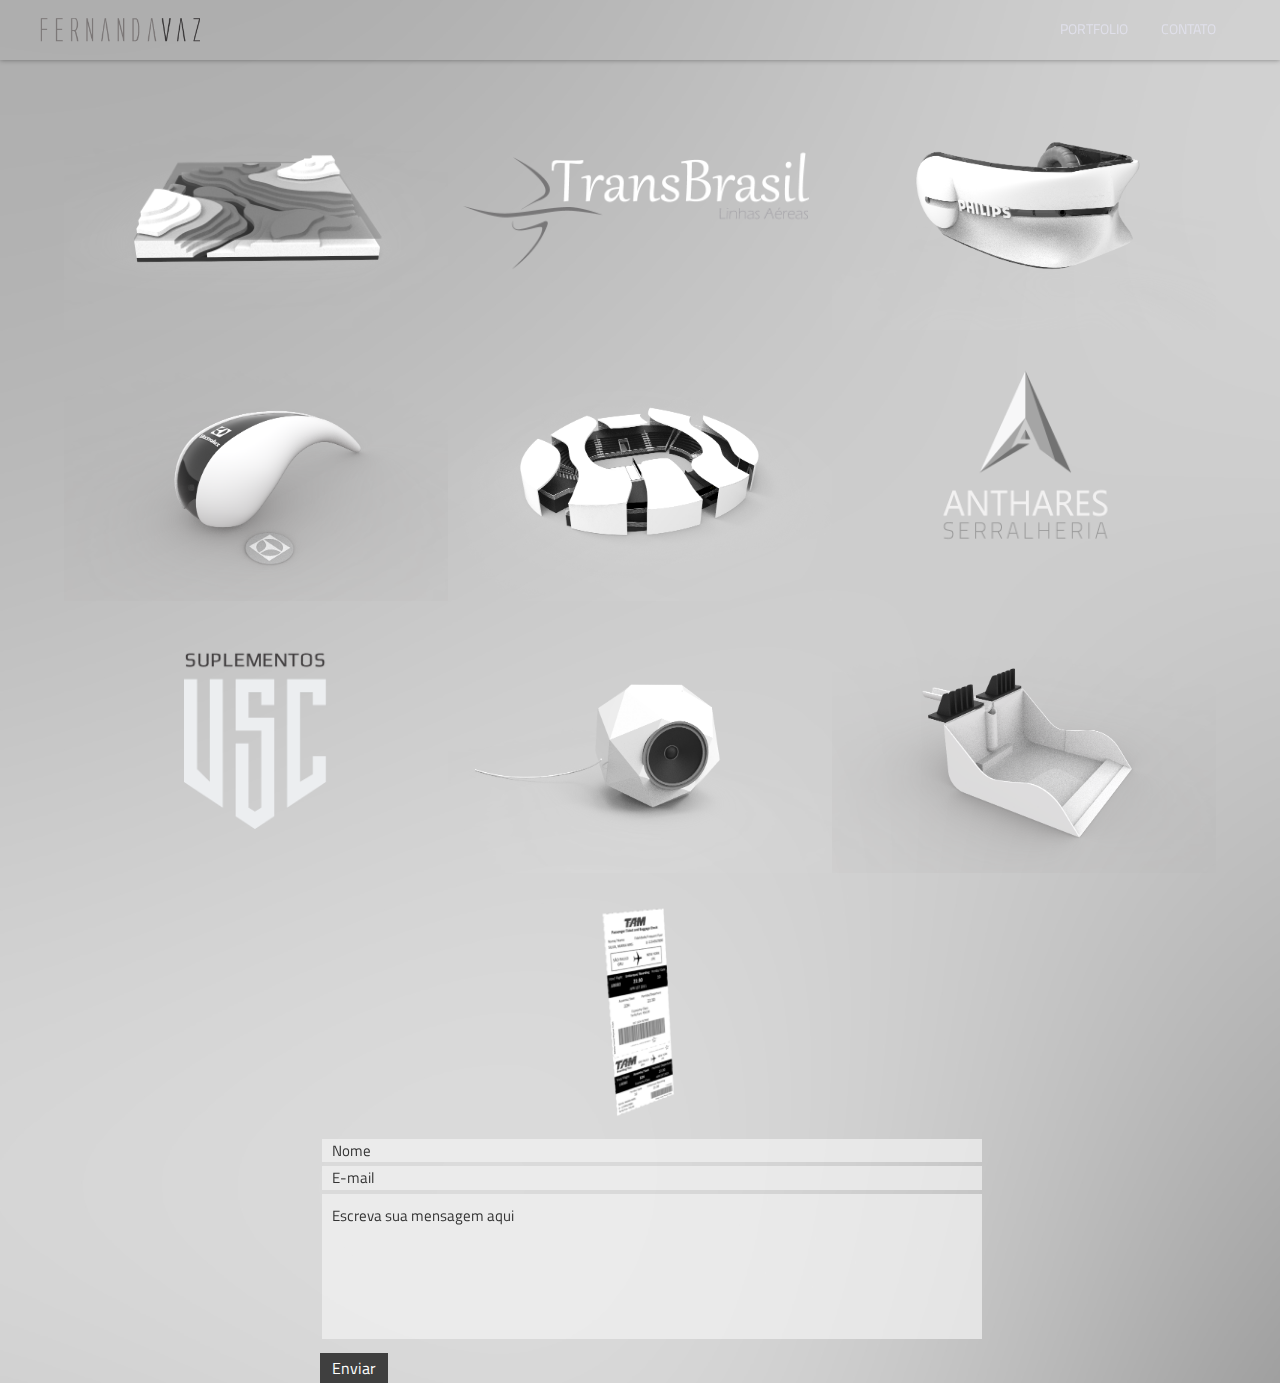
==== index.html @ 0cf6ed14 "novo portfolio com conteudo básico e contato funcionando" ====
<!DOCTYPE html>
<html>

  <head>
    <meta charset="utf-8">
    <link rel="stylesheet" type="text/css" href="indexstyle.css">
    <link rel="shortcut icon" href="img/iconefundoclaro.png" >
    <link href='https://fonts.googleapis.com/css?family=Titillium+Web:400,600,400italic,300italic,300,200italic,200' rel='stylesheet' type='text/css'>
    <title> Fernada Vaz </title>

  </head>

  <body>
    <header>
      <a href="#inicio">
      <img src="img/logofundobranco.png" alt="Logo Fernanda Vaz"> </a>
      <nav id="menuprincipal">
        <a class="hover" href="#portfolio"> PORTFOLIO </a>
        <a class="hover" href="#contatio"> CONTATO </a>
      </nav>
    </header>

<!--INICIO-->

    <section id="inicio" class=content>
      <video autoplay loop poster="polina.jpg" class="video" id="principal">
        <source src="videos/hemisphereFe.mp4" type="video/mp4">
      </video>
    </section>

<!--PORTFOLIO-->

    <section id="portfolio" class=content>

      <!--PROJETO 1 -->
      <div class="img-box produto">
        <img class="img-default" src="img/projetos/superficie/0.png">
        <a href="#popup1">
        <img class="img-hover" src="img/projetos/superficie/1.png"></a>
        </div>

        <div id="popup1" class="overlay">
          <div class="popup">
            <div class="projectinfos">
              <h1> SUPERFÍCIE PARAMÉTRICA </h1>
              <h2> Superfície materializada a partir da frequência dos batimentos cardíacos do indivíduo ao ouvir uma determinada música.  </h2>
              <h2> Softwares utilizados: Rhino3D, Grasshopper e Keyshot. </h2>
              <h3> INFOS</h3>
              <h4> Data: 07/2016 </h4>
              <h4> Status: em andamento </h4>
            </div>
            <div class="projectimages">
              <img class="carroussel" src= "img/projetos/superficie/b.png">
              <img class="carroussel" src= "img/projetos/superficie/a.jpg">
              <img class="carroussel" src= "img/projetos/superficie/6.png">
            </div>
            <a class="close" href="#">&times;</a>
        </div>
      </div>

        <!--PROJETO 2 -->

      <div class="img-box grafico">
        <img class="img-default" src="img/projetos/transbrasil/0.png">
        <a href=#popup8>
        <img class="img-hover" src="img/projetos/transbrasil/1.png"></a>
      </div>

      <div id="popup8" class="overlay">
        <div class="popup">
          <div class="projectinfos">
            <h1> TRANSBRASIL </h1>
            <h2> Trabalho acadêmico com objetivo de redesenhar marca da antiga empresa aérea TransBrasil.</h2>
            <h2> Softwares utilizados: Illustrator e Photoshop. </h2>
          </div>
          <div class="projectimages">
            <img class="carroussel" src= "img/projetos/transbrasil/a.jpg">
            <img class="carroussel" src= "img/projetos/transbrasil/b.jpg">
          </div>
          <a class="close" href="#">&times;</a>
      </div>
    </div>

      <!--PROJETO 3 -->

      <div class="img-box produto">
        <img class="img-default" src="img/projetos/philips/0.png">
        <a href=#popup2>
        <img class="img-hover" src="img/projetos/philips/1.png"></a>
      </div>

      <div id="popup2" class="overlay">
        <div class="popup">
          <div class="projectinfos">
            <h1> SYNESTHESIE </h1>
            <h2> Produto desenvolvido para o concurso de design realizado pela empresa Philips. O produto visa estimular os cinco sentidos do usuário a partir da realidade virtual.</h2>
            <h2>Softwares utilizados: Rhino3D, 3D Studio Max e Keyshot. </h2>
          </div>
          <div class="projectimages">
            <img class="carroussel" src= "img/projetos/philips/b.png">
            <img class="carroussel" src= "img/projetos/philips/4.png">
            <img class="carroussel" src= "img/projetos/philips/6.png">
          </div>
          <a class="close" href="#">&times;</a>
      </div>
    </div>

      <!--PROJETO 4 -->

      <div class="img-box produto">
        <img class="img-default" src="img/projetos/electrolux/0.png">
        <a href=#popup3>
        <img class="img-hover" src="img/projetos/electrolux/1.png"></a>
      </div>

      <div id="popup3" class="overlay">
        <div class="popup">
          <div class="projectinfos">
            <h1> DROPAIR </h1>
            <h2> Projeto classificado entre os TOP 50+ do concurso mundial Electrolux Design Lab 2013.</h2>
            <h2>Softwares utilizados: 3D Studio Max </h2>
          </div>
          <div class="projectimages">
            <div class="projectimages">
              <img class="carroussel" src= "img/projetos/electrolux/2.jpg">
              <img class="carroussel" src= "img/projetos/electrolux/10.jpg">
              <img class="carroussel" src= "img/projetos/electrolux/3.jpg">
              <img class="carroussel" src= "img/projetos/electrolux/4.jpg">
              <img class="carroussel" src= "img/projetos/electrolux/5.jpg">
              <img class="carroussel" src= "img/projetos/electrolux/6.jpg">
              <img class="carroussel" src= "img/projetos/electrolux/7.jpg">
              <img class="carroussel" src= "img/projetos/electrolux/8.jpg">
              <img class="carroussel" src= "img/projetos/electrolux/9.jpg">
              <img class="carroussel" src= "img/projetos/electrolux/11.jpg">
            </div>
          </div>
          <a class="close" href="#">&times;</a>
      </div>
    </div>

        <!--PROJETO 5 -->

        <div class="img-box produto">
          <img class="img-default" src="img/projetos/arenabb/0.png">
          <a href=#popup4>
          <img class="img-hover" src="img/projetos/arenabb/1.png"></a>
        </div>

        <div id="popup4" class="overlay">
          <div class="popup">
            <div class="projectinfos">
              <h1> ARENA CBV BANCO DO BRASIL </h1>
              <h2> Projeto realizado por equipe composta por 20 alunos escolhidos pelo Studio Grid do Centro Universitário Belas Artes de São Paulo para a nova arena do Circuito Brasileiro Vôlei de Praia Banco do Brasil - CBV. </h2>
              <h2>Softwares utilizados: Rhino3D, AutoCAD, 3D Studio MAX e Keyshot. </h2>
            </div>
            <div class="projectimages">
              <div class="projectimages">
                <img class="carroussel" src= "img/projetos/arenabb/1.jpg">
                <img class="carroussel" src= "img/projetos/arenabb/2.jpg">
                <img class="carroussel" src= "img/projetos/arenabb/3.jpg">
                <img class="carroussel" src= "img/projetos/arenabb/4.jpg">
                <img class="carroussel" src= "img/projetos/arenabb/5.jpg">
                <img class="carroussel" src= "img/projetos/arenabb/6.jpg">
                </div>
            </div>
            <a class="close" href="#">&times;</a>
        </div>
        </div>

          <!--PROJETO 6 -->


        <div class="img-box grafico">
          <img class="img-default" src="img/projetos/serralheria/0.png">
          <a href=#popup7>
          <img class="img-hover" src="img/projetos/serralheria/1.png"></a>
        </div>

        <div id="popup7" class="overlay">
          <div class="popup">
            <div class="projectinfos">
              <h1> SERRALHERIA ANTHARES </h1>
              <h2> Marca desenvolvida para metalúrgica. </h2>
              <h2>Softwares utilizados: Illustrator </h2>

            </div>
            <div class="projectimages">
              <img class="carroussel" src= "img/projetos/serralheria/a.png">
              </div>
            <a class="close" href="#">&times;</a>
        </div>
        </div>

        <!--PROJETO 7 -->

        <div class="img-box grafico">
        <img class="img-default" src="img/projetos/vsc/0.png">
        <a href=#popup9>
        <img class="img-hover" src="img/projetos/vsc/1.png"></a>
        </div>

        <div id="popup9" class="overlay">
        <div class="popup">
          <div class="projectinfos">
            <h1> VSC SUPLEMENTOS </h1>
            <h2> Marca desenvolvida para loja de suplementos.</h2>
            <h2>Softwares utilizados: Illustrator </h2>
          </div>
          <div class="projectimages">
            <img class="carroussel" src= "img/projetos/vsc/a.png">
          </div>
          <a class="close" href="#">&times;</a>
        </div>
        </div>

          <!--PROJETO 8 -->

          <div class="img-box produto">
            <img class="img-default" src="img/projetos/caixa/0.png">
            <a href=#popup5>
            <img class="img-hover" src="img/projetos/caixa/1.png"></a>
          </div>

            <div id="popup5" class="overlay">
            <div class="popup">
              <div class="projectinfos">
                <h1> CAIXA ACÚSTICA </h1>
                <h2> Projeto acadêmido realizado em conjunto com Daniela Castro e Marco Antônio Iglesias.</h2>
                <h2>Softwares utilizados: Rhino3D e Keyshot. </h2>
              </div>
              <div class="projectimages">
                <img class="carroussel" src= "img/projetos/caixa/a.jpg">
                <img class="carroussel" src= "img/projetos/caixa/b.jpg">
                <img class="carroussel" src= "img/projetos/caixa/c.jpg">
              </div>
              <a class="close" href="#">&times;</a>
          </div>
        </div>

        <!--PROJETO 9 -->

          <div class="img-box produto">
            <img class="img-default" src="img/projetos/pa/0.png">
            <a href=#popup6>
            <img class="img-hover" src="img/projetos/pa/1.png"></a>
          </div>

          <div id="popup6" class="overlay">
            <div class="popup">
              <div class="projectinfos">
                <h1> PÁ-DE-LIXO AGILE </h1>
                <h2> Projeto acadêmido realizado em conjunto com Daniela Castro e Marco Antônio Iglesias. </h2>
                <h2>Softwares utilizados: Rhino3D e Keyshot. </h2>
              </div>
              <div class="projectimages">
                <img class="carroussel" src= "img/projetos/pa/2.jpg">
                <img class="carroussel" src= "img/projetos/pa/3.jpg">
                <img class="carroussel" src= "img/projetos/pa/4.jpg">
                <img class="carroussel" src= "img/projetos/pa/5.jpg">
              </div>
              <a class="close" href="#">&times;</a>
          </div>
        </div>

        <!--PROJETO 10 -->

          <div class="img-box grafico">
          <img class="img-default" src="img/projetos/tam/01.png">
          <a href=#popup10>
          <img class="img-hover" src="img/projetos/tam/1.png"></a>
          </div>

          <div id="popup10" class="overlay">
          <div class="popup">
          <div class="projectinfos">
            <h1> BOARDING PASS ART </h1>
            <h2> Projeto vencedor desenvolvido para concurso nacional da empresa TAM Linhas Aéreas, visando o redesenho das passagens aéreas nacionais e internacionais.</h2>
            <h2>Softwares utilizados: Word. </h2>
          </div>
          <div class="projectimages">
            <img class="carroussel" src= "img/projetos/tam/a.jpg">
          </div>
          <a class="close" href="#">&times;</a>
          </div>
          </div>
        </div>

      </section>

<!--CONTATO-->

    <section id="contato" >
        <form action="https://formspree.io/fernandasvo@hotmail.com" method="post" class="form">
          <div>
            <label for="nome" </label>
            <input type="text" class="area" placeholder="Nome" name: "fullname">
          </div>
          <div>
            <label for="email"</label>
            <input type="text" class="area" placeholder="E-mail" name="email">
          </div>
          <div>
            <label for="msg"</label>
            <textarea id="campomsg"class="area" placeholder="Escreva sua mensagem aqui" wrap="soft" name="message"></textarea>
          </div>
          <div class="button">
            <button type="submit" value="Submit"> Enviar </button >
          </div>
        </form>
    </section>

  </body>

</html>
---- indexstyle.css ----
/* CSS Reset Starts*/

/* http://meyerweb.com/eric/tools/css/reset/
   v2.0 | 20110126
   License: none (public domain)
*/

html, body, div, span, applet, object, iframe,
h1, h2, h3, h4, h5, h6, p, blockquote, pre,
a, abbr, acronym, address, big, cite, code,
del, dfn, em, img, ins, kbd, q, s, samp,
small, strike, strong, sub, sup, tt, var,
b, u, i, center,
dl, dt, dd, ol, ul, li,
fieldset, form, label, legend,
table, caption, tbody, tfoot, thead, tr, th, td,
article, aside, canvas, details, embed,
figure, figcaption, footer, header, hgroup,
menu, nav, output, ruby, section, summary,
time, mark, audio, video {
	margin: 0;
	padding: 0;
	border: 0;
	font-size: 100%;
	font: inherit;
	vertical-align: baseline;
}
/* HTML5 display-role reset for older browsers */
article, aside, details, figcaption, figure,
footer, header, hgroup, menu, nav, section {
	display: block;
}
body {
	line-height: 1;
}
ol, ul {
	list-style: none;
}
blockquote, q {
	quotes: none;
}
blockquote:before, blockquote:after,
q:before, q:after {
	content: '';
	content: none;
}
table {
	border-collapse: collapse;
	border-spacing: 0;
}

/* CSS Reset Ends*/

body {
  font-family: 'Titillium Web', 'Century Gothic', sans-serif;
  margin: 0;
	background: url('img/portfolio.jpg');
	}

header {
	z-index: 3;
    height: 60px;
    position: fixed;
    width: 100%;
		box-shadow: 0px 0px 5px 0px rgba(0,0,0,0.4);
}

header img {
  margin-left: 34px;
  margin-top: 12px;
  margin-bottom: 0;
  height: 35px;

}

header nav {
  float: right;
  margin-right: 5%;
  margin-top: 20px;
}

header nav a {
  color: #e0e0eb;
  font-size: 14px;
  font-weight: 400;
  text-decoration: none;
  margin-left: 30px;
}

.page {
	font-weight: 600;
	 	color: rgba(63, 63, 63, 0.6);
}

.hover:hover {
 	color: rgba(63, 63, 63, 0.9);
}

.content {
	display: flex;
	justify-content: center;
	height: 100%;

}

video.video {
	position: fixed;
	left: 0;
	top: -80px;
	min-width: 100%;
	min-height: 100%;
	width: auto;
	height: auto;
	background: url(images/portfolio.jpg) no-repeat;
	background-size: cover;

}

/*PORTFOLIO STYLE */

/* GRID STARTS*/

.content {
  display: flex;
  flex-direction:row;
	justify-content: center;
  flex-wrap:wrap;
  position: relative;
  top: 60px;

}

.img-box {
  width: 30%;
  min-width: 330px;
}

.img-box img{
  width: 100%;
}

.img-box img.img-hover {
  display: none;
}
.img-box:hover img.img-default {
  display: none;
}
.img-box:hover img.img-hover {
  display: inherit;
}

/* POPUP STARTS*/

.overlay {
  position: fixed;
  top: 0;
  bottom: 0;
  left: 0;
  right: 0;
  background: rgba(63, 63, 63, 0.9);
  transition: opacity 500ms;
  visibility: hidden;
  opacity: 0;
}
.overlay:target {
  visibility: visible;
  opacity: 1;
	z-index: 8;
}

.popup {
	display: flex;
	flex-direction: row;
  margin: 20px auto;
  background: rgba(216, 216, 216, 0.8);
  width: 95%;
	height: 92%;
  position: relative;
  transition: all 5s ease-in-out;
}

.popup .close {
  position: absolute;
  top: 20px;
  right: 30px;
  transition: all 200ms;
  font-size: 30px;
  font-weight: bold;
  text-decoration: none;
  color: #333;
}
.popup .close:hover {
  color: white;
}
.popup .content {
  max-height: 30%;
  overflow: auto;
}

/*POPUP CONTENT*/


.projectinfos {
	min-width: 300px;
	max-width: 400px;
	box-shadow: 1px 0px 0px 0px rgba(0,0,0,0.4);
	color: black;
	z-index: 9;

}

h1 {
  font-size: 22px;
  font-weight: 400;
	margin: 30px;
	margin-top: 60px;
}

h2 {
  font-size: 14px;
  font-weight: 300;
	margin: 30px;
	line-height: 1.2;

}

h3 {
  position: relative;
  top: 150px;
  font-size: 13px;
  font-weight: 300;
	margin-left: 30px;
	margin-bottom: 10px;

}

h4 {
  position: relative;
  top: 165px;
  font-size: 12px;
  font-weight: 300;
	margin-left: 30px;
	margin-bottom: 10px;
}

.projectimages {
	display:flex;
	height: 100%;
	width: 300%;
	overflow:auto;

}

.carroussel {
	height: 100%;

}

.canvas {
	width: 100%;
}

::-webkit-scrollbar-track {
    background-color: #e8e8e8;
}
::-webkit-scrollbar {
    width: 0px;
    background: black;
}
::-webkit-scrollbar-thumb {
    background: #949494;
}

/*CONTATO STYLE */

section#contato {
    width: 100%;
    height: 100%;
	  display: flex;
		justify-content: center;
		align-items: center;
}


.form {
	display: flex;
	flex-direction: column;
	width: 50%;
	height: 50%;
	position: relative;
	top: 50px;
}


label {
	color: white;
}

.area {
	margin: 2px;
	padding-left: 10px;
	padding-right: 10px;
	background-color: rgba(242, 242, 242, 0.7);
	border: none;
	font-family: "Titillium Web";
	width: 100%;
	height: 1.6em;

}


#campomsg {
	position: relative;
	height: 10em;
	max-width: 100%;
	max-height: 400px;
	padding-top: 10px;
	resize: none;
}

::-webkit-input-placeholder {
   color: #333333;
	 font-size: 1.1em;
}


button {
	position: relative;
	top: 10px;
	font-family: "Titillium Web";
	background-color: rgb(63, 63, 63);
	color: white;
	border: none;
	font-size: 1em;
	padding: 3px 12px 3px 12px;
}
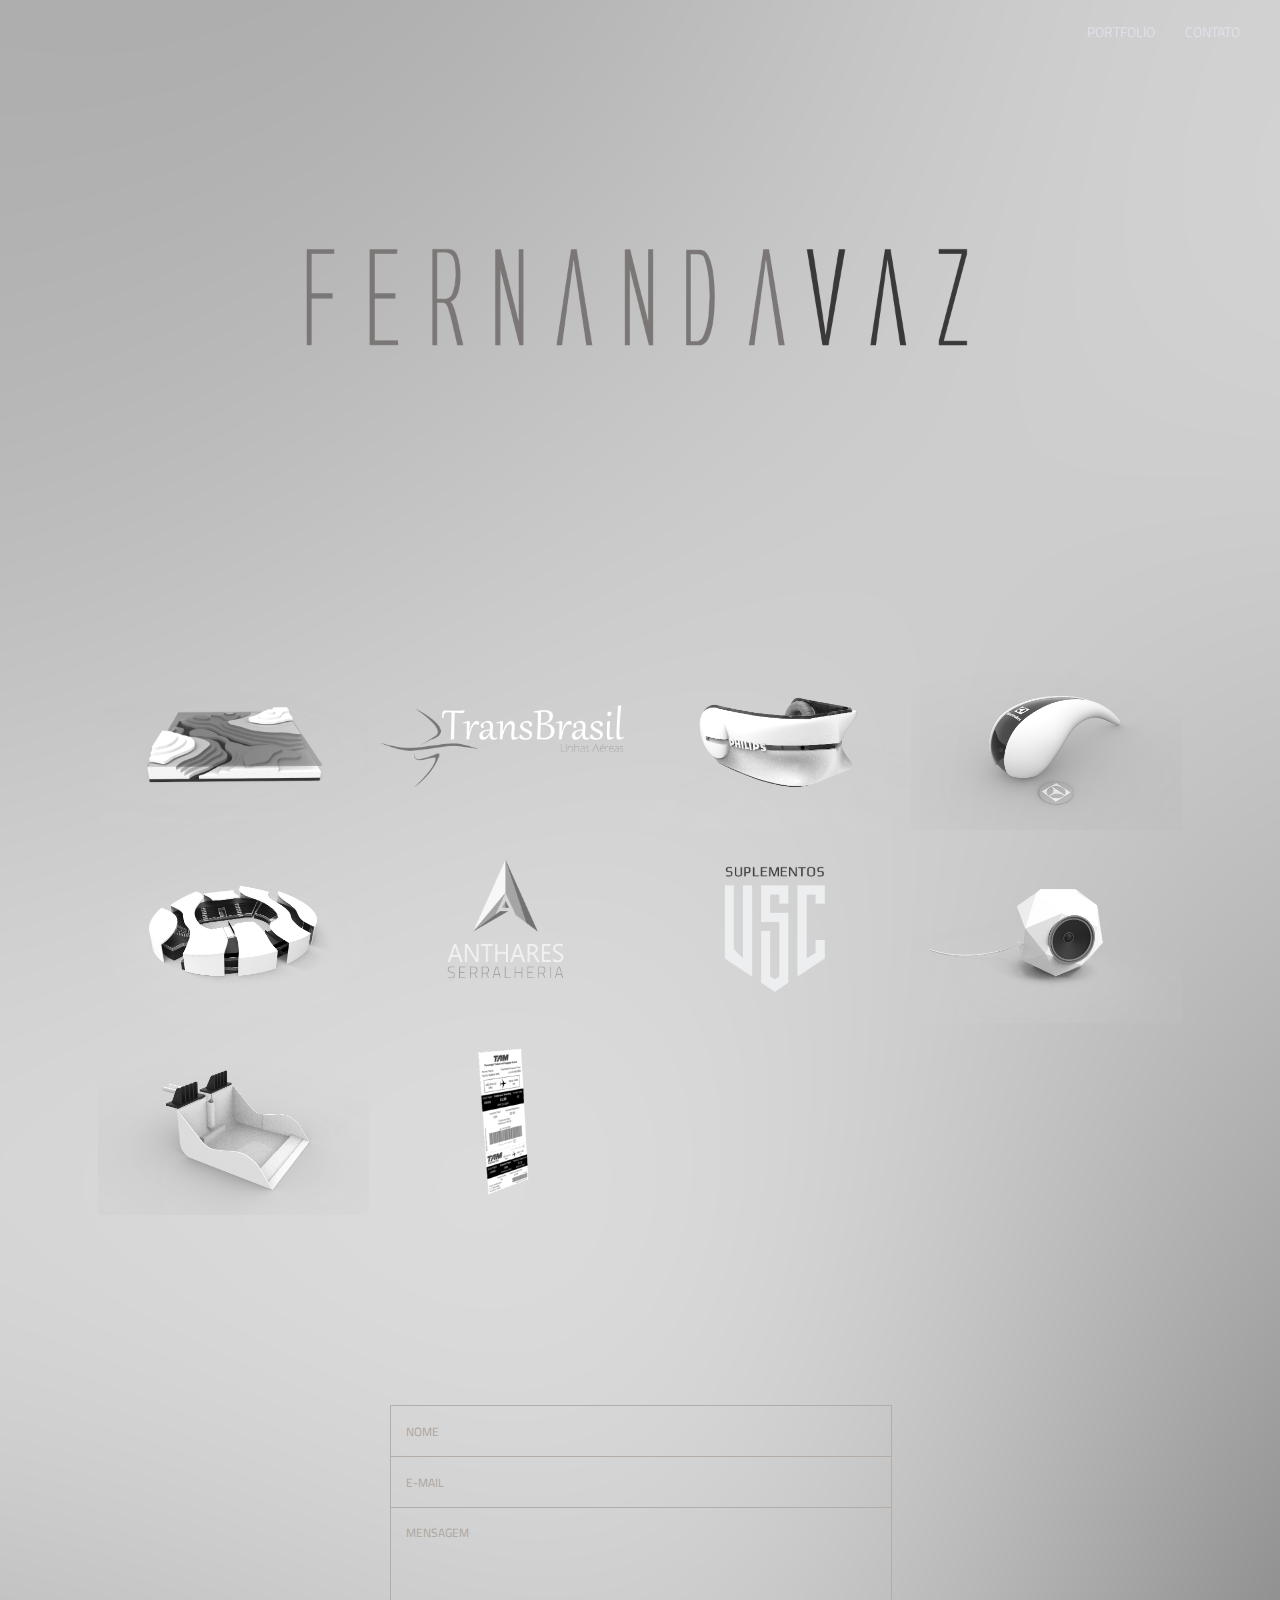
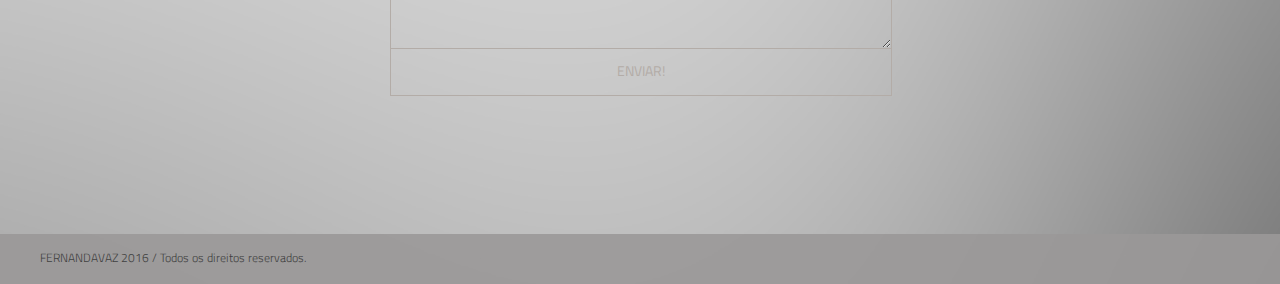
==== commit eed9e6e1: "sem os index anteriores" ====
--- a/index.html
+++ b/index.html
@@ -1,127 +1,161 @@
 <!DOCTYPE html>
 <html>
-
   <head>
     <meta charset="utf-8">
-    <link rel="stylesheet" type="text/css" href="indexstyle.css">
+    <link rel="stylesheet" type="text/css" href="index2style.css">
     <link rel="shortcut icon" href="img/iconefundoclaro.png" >
     <link href='https://fonts.googleapis.com/css?family=Titillium+Web:400,600,400italic,300italic,300,200italic,200' rel='stylesheet' type='text/css'>
     <title> Fernada Vaz </title>
-
   </head>
 
   <body>
+
+<!--NAVBAR-->
+
     <header>
       <a href="#inicio">
-      <img src="img/logofundobranco.png" alt="Logo Fernanda Vaz"> </a>
+      <!--<img src="img/logofundobranco.png" alt="Logo Fernanda Vaz"> </a> -->
       <nav id="menuprincipal">
         <a class="hover" href="#portfolio"> PORTFOLIO </a>
-        <a class="hover" href="#contatio"> CONTATO </a>
+        <a class="hover" href="#contato"> CONTATO </a>
       </nav>
     </header>
 
+<!--SEÇÕES-->
+  <section id="secoes">
+
+
+
 <!--INICIO-->
 
-    <section id="inicio" class=content>
-      <video autoplay loop poster="polina.jpg" class="video" id="principal">
-        <source src="videos/hemisphereFe.mp4" type="video/mp4">
-      </video>
+    <section id="inicio">
+      <img class="imagem" src="img/marca.png">
     </section>
 
 <!--PORTFOLIO-->
 
-    <section id="portfolio" class=content>
-
-      <!--PROJETO 1 -->
-      <div class="img-box produto">
-        <img class="img-default" src="img/projetos/superficie/0.png">
-        <a href="#popup1">
-        <img class="img-hover" src="img/projetos/superficie/1.png"></a>
-        </div>
-
-        <div id="popup1" class="overlay">
-          <div class="popup">
-            <div class="projectinfos">
-              <h1> SUPERFÍCIE PARAMÉTRICA </h1>
-              <h2> Superfície materializada a partir da frequência dos batimentos cardíacos do indivíduo ao ouvir uma determinada música.  </h2>
-              <h2> Softwares utilizados: Rhino3D, Grasshopper e Keyshot. </h2>
-              <h3> INFOS</h3>
-              <h4> Data: 07/2016 </h4>
-              <h4> Status: em andamento </h4>
+    <section id="portfolio" class="secao" >
+      <!--<section class="termos">
+          <nav id="menuportfolio">
+            <a href="#portfolio" id=botao-todos> TUDO </a>
+            <a href="#portfolio" id=botao-produto> PRODUTO </a>
+            <a href="#portfolio" id=botao-grafico> GRÁFICO </a>
+            <a href="#portfolio" id=botao-web> WEB </a>
+          </nav>
+      </section>-->
+
+
+
+      <!--GRID DE PROJETOS-->
+      <section class="gridprojetos">
+
+        <!--PROJETO 1 -->
+
+        <div class="img-box produto">
+          <img class="img-default" src="img/projetos/superficie/0.png">
+          <a href="#popup1">
+          <img class="img-hover" src="img/projetos/superficie/1.png"></a>
+        </div>
+
+            <!--POPUP 1-->
+
+            <div id="popup1" class="overlay">
+              <div class="popup">
+                <section class="projectimgs">
+                  <img class="carroussel" src= "img/projetos/superficie/b.png">
+                  <img class="carroussel" src= "img/projetos/superficie/a.jpg">
+                  <img class="carroussel" src= "img/projetos/superficie/6.png">
+
+                </section>
+                <section class="projectinfos">
+                  <div class="img-infos"><img src="img/projetos/superficie/1.png"></div>
+                  <div class="descricao">
+                    <h1> SUPERFÍCIE PARAMÉTRICA </h1>
+                    <h2> Superfície materializada a partir da frequência dos batimentos cardíacos do indivíduo ao ouvir uma determinada música.  </h2>
+                    <h3> Softwares utilizados:</h3>
+                    <h4> Rhino3D, Grasshopper e Keyshot. </h4>
+                  </div>
+                </section>
+                <a class="close" href="#portfolio">&times;</a>
+              </div>
             </div>
-            <div class="projectimages">
-              <img class="carroussel" src= "img/projetos/superficie/b.png">
-              <img class="carroussel" src= "img/projetos/superficie/a.jpg">
-              <img class="carroussel" src= "img/projetos/superficie/6.png">
-            </div>
-            <a class="close" href="#">&times;</a>
-        </div>
-      </div>
+
+
+
 
         <!--PROJETO 2 -->
 
-      <div class="img-box grafico">
-        <img class="img-default" src="img/projetos/transbrasil/0.png">
-        <a href=#popup8>
-        <img class="img-hover" src="img/projetos/transbrasil/1.png"></a>
-      </div>
-
-      <div id="popup8" class="overlay">
-        <div class="popup">
-          <div class="projectinfos">
-            <h1> TRANSBRASIL </h1>
-            <h2> Trabalho acadêmico com objetivo de redesenhar marca da antiga empresa aérea TransBrasil.</h2>
-            <h2> Softwares utilizados: Illustrator e Photoshop. </h2>
-          </div>
-          <div class="projectimages">
-            <img class="carroussel" src= "img/projetos/transbrasil/a.jpg">
-            <img class="carroussel" src= "img/projetos/transbrasil/b.jpg">
-          </div>
-          <a class="close" href="#">&times;</a>
-      </div>
-    </div>
-
-      <!--PROJETO 3 -->
-
-      <div class="img-box produto">
-        <img class="img-default" src="img/projetos/philips/0.png">
-        <a href=#popup2>
-        <img class="img-hover" src="img/projetos/philips/1.png"></a>
-      </div>
-
-      <div id="popup2" class="overlay">
-        <div class="popup">
-          <div class="projectinfos">
-            <h1> SYNESTHESIE </h1>
-            <h2> Produto desenvolvido para o concurso de design realizado pela empresa Philips. O produto visa estimular os cinco sentidos do usuário a partir da realidade virtual.</h2>
-            <h2>Softwares utilizados: Rhino3D, 3D Studio Max e Keyshot. </h2>
-          </div>
-          <div class="projectimages">
-            <img class="carroussel" src= "img/projetos/philips/b.png">
-            <img class="carroussel" src= "img/projetos/philips/4.png">
-            <img class="carroussel" src= "img/projetos/philips/6.png">
-          </div>
-          <a class="close" href="#">&times;</a>
-      </div>
-    </div>
-
-      <!--PROJETO 4 -->
-
-      <div class="img-box produto">
-        <img class="img-default" src="img/projetos/electrolux/0.png">
-        <a href=#popup3>
-        <img class="img-hover" src="img/projetos/electrolux/1.png"></a>
-      </div>
-
-      <div id="popup3" class="overlay">
-        <div class="popup">
-          <div class="projectinfos">
-            <h1> DROPAIR </h1>
-            <h2> Projeto classificado entre os TOP 50+ do concurso mundial Electrolux Design Lab 2013.</h2>
-            <h2>Softwares utilizados: 3D Studio Max </h2>
-          </div>
-          <div class="projectimages">
-            <div class="projectimages">
+        <div class="img-box grafico">
+          <img class="img-default" src="img/projetos/transbrasil/0.png">
+          <a href="#popup2">
+          <img class="img-hover" src="img/projetos/transbrasil/1.png"></a>
+        </div>
+
+        <!--POPUP 2-->
+
+        <div id="popup2" class="overlay">
+          <div class="popup">
+            <section class="projectimgs">
+              <img class="carroussel" src= "img/projetos/transbrasil/a.jpg">
+              <img class="carroussel" src= "img/projetos/transbrasil/b.jpg">
+            </section>
+            <section class="projectinfos">
+              <div class="img-infos"><img src="img/projetos/transbrasil/1.png"></div>
+              <div class="descricao">
+                <h1> LOGO TRANSBRASIL </h1>
+                <h2> Trabalho acadêmico com objetivo de redesenhar marca da antiga empresa aérea TransBrasil.  </h2>
+                <h3> Softwares utilizados:</h3>
+                <h4> Illustrator e Photoshop. </h4>
+              </div>
+            </section>
+            <a class="close" href="#portfolio">&times;</a>
+          </div>
+        </div>
+
+
+        <!--PROJETO 3 -->
+
+        <div class="img-box produto">
+          <img class="img-default" src="img/projetos/philips/0.png">
+          <a href="#popup3">
+          <img class="img-hover" src="img/projetos/philips/1.png"></a>
+        </div>
+
+        <!--POPUP 3-->
+
+        <div id="popup3" class="overlay">
+          <div class="popup">
+            <section class="projectimgs">
+              <img class="carroussel" src= "img/projetos/philips/b.png">
+              <img class="carroussel" src= "img/projetos/philips/4.png">
+              <img class="carroussel" src= "img/projetos/philips/6.png">
+            </section>
+            <section class="projectinfos">
+              <div class="img-infos"><img src="img/projetos/philips/1.png"></div>
+              <div class="descricao">
+                <h1> SYNESTHESIE </h1>
+                <h2> Produto desenvolvido para o concurso de design realizado pela empresa Philips. O produto visa estimular os cinco sentidos do usuário a partir da realidade virtual.  </h2>
+                <h3> Softwares utilizados:</h3>
+                <h4> Rhino3D, 3D Studio Max e Keyshot. </h4>
+              </div>
+            </section>
+            <a class="close" href="#portfolio">&times;</a>
+          </div>
+        </div>
+
+        <!--PROJETO 4 -->
+
+        <div class="img-box produto">
+          <img class="img-default" src="img/projetos/electrolux/0.png">
+          <a href="#popup4">
+          <img class="img-hover" src="img/projetos/electrolux/1.png"></a>
+        </div>
+
+        <!--POPUP 4-->
+
+        <div id="popup4" class="overlay">
+          <div class="popup">
+            <section class="projectimgs">
               <img class="carroussel" src= "img/projetos/electrolux/2.jpg">
               <img class="carroussel" src= "img/projetos/electrolux/10.jpg">
               <img class="carroussel" src= "img/projetos/electrolux/3.jpg">
@@ -132,183 +166,286 @@
               <img class="carroussel" src= "img/projetos/electrolux/8.jpg">
               <img class="carroussel" src= "img/projetos/electrolux/9.jpg">
               <img class="carroussel" src= "img/projetos/electrolux/11.jpg">
-            </div>
-          </div>
-          <a class="close" href="#">&times;</a>
-      </div>
-    </div>
+            </section>
+            <section class="projectinfos">
+              <div class="img-infos"><img src="img/projetos/electrolux/1.png"></div>
+              <div class="descricao">
+                <h1> DROPAIR </h1>
+                <h2> Projeto classificado entre os TOP 50+ do concurso mundial Electrolux Design Lab 2013.  </h2>
+                <h3> Softwares utilizados:</h3>
+                <h4> 3D Studio Max. </h4>
+              </div>
+            </section>
+            <a class="close" href="#portfolio">&times;</a>
+          </div>
+        </div>
+
 
         <!--PROJETO 5 -->
 
         <div class="img-box produto">
           <img class="img-default" src="img/projetos/arenabb/0.png">
-          <a href=#popup4>
+          <a href="#popup5">
           <img class="img-hover" src="img/projetos/arenabb/1.png"></a>
         </div>
 
-        <div id="popup4" class="overlay">
-          <div class="popup">
-            <div class="projectinfos">
-              <h1> ARENA CBV BANCO DO BRASIL </h1>
-              <h2> Projeto realizado por equipe composta por 20 alunos escolhidos pelo Studio Grid do Centro Universitário Belas Artes de São Paulo para a nova arena do Circuito Brasileiro Vôlei de Praia Banco do Brasil - CBV. </h2>
-              <h2>Softwares utilizados: Rhino3D, AutoCAD, 3D Studio MAX e Keyshot. </h2>
-            </div>
-            <div class="projectimages">
-              <div class="projectimages">
-                <img class="carroussel" src= "img/projetos/arenabb/1.jpg">
-                <img class="carroussel" src= "img/projetos/arenabb/2.jpg">
-                <img class="carroussel" src= "img/projetos/arenabb/3.jpg">
-                <img class="carroussel" src= "img/projetos/arenabb/4.jpg">
-                <img class="carroussel" src= "img/projetos/arenabb/5.jpg">
-                <img class="carroussel" src= "img/projetos/arenabb/6.jpg">
-                </div>
-            </div>
-            <a class="close" href="#">&times;</a>
-        </div>
-        </div>
-
-          <!--PROJETO 6 -->
-
+        <!--POPUP 5-->
+
+        <div id="popup5" class="overlay">
+          <div class="popup">
+            <section class="projectimgs">
+              <img class="carroussel" src= "img/projetos/arenabb/1.jpg">
+              <img class="carroussel" src= "img/projetos/arenabb/2.jpg">
+              <img class="carroussel" src= "img/projetos/arenabb/3.jpg">
+              <img class="carroussel" src= "img/projetos/arenabb/4.jpg">
+              <img class="carroussel" src= "img/projetos/arenabb/5.jpg">
+              <img class="carroussel" src= "img/projetos/arenabb/6.jpg">
+            </section>
+            <section class="projectinfos">
+              <div class="img-infos"><img src="img/projetos/arenabb/1.png"></div>
+              <div class="descricao">
+                <h1> ARENA CBV BANCO DO BRASIL </h1>
+                <h2> Projeto realizado por equipe composta por 20 alunos escolhidos pelo Studio Grid do Centro Universitário Belas Artes de São Paulo para a nova arena do Circuito Brasileiro Vôlei de Praia Banco do Brasil - CBV. </h2>
+                <h3> Softwares utilizados:</h3>
+                <h4> Rhino3D, AutoCAD, 3D Studio MAX e Keyshot. </h4>
+              </div>
+            </section>
+            <a class="close" href="#portfolio">&times;</a>
+          </div>
+        </div>
+
+        <!--PROJETO 6 -->
 
         <div class="img-box grafico">
           <img class="img-default" src="img/projetos/serralheria/0.png">
-          <a href=#popup7>
+          <a href="#popup6">
           <img class="img-hover" src="img/projetos/serralheria/1.png"></a>
         </div>
 
+        <!--POPUP 6-->
+
+        <div id="popup6" class="overlay">
+          <div class="popup">
+            <section class="projectimgs">
+              <img class="carroussel" src= "img/projetos/serralheria/a.png">
+            </section>
+            <section class="projectinfos">
+              <div class="img-infos"><img src="img/projetos/serralheria/1.png"></div>
+              <div class="descricao">
+                <h1> SERRALHERIA ANTHARES </h1>
+                <h2> Marca desenvolvida para metalúrgica. </h2>
+                <h3> Softwares utilizados:</h3>
+                <h4> Illustrator. </h4>
+              </div>
+            </section>
+            <a class="close" href="#portfolio">&times;</a>
+          </div>
+        </div>
+
+        <!--PROJETO 7 -->
+
+        <div class="img-box grafico">
+          <img class="img-default" src="img/projetos/vsc/0.png">
+          <a href="#popup7">
+          <img class="img-hover" src="img/projetos/vsc/1.png"></a>
+        </div>
+
+        <!--POPUP 7-->
+
         <div id="popup7" class="overlay">
           <div class="popup">
-            <div class="projectinfos">
-              <h1> SERRALHERIA ANTHARES </h1>
-              <h2> Marca desenvolvida para metalúrgica. </h2>
-              <h2>Softwares utilizados: Illustrator </h2>
-
-            </div>
-            <div class="projectimages">
-              <img class="carroussel" src= "img/projetos/serralheria/a.png">
-              </div>
-            <a class="close" href="#">&times;</a>
-        </div>
-        </div>
-
-        <!--PROJETO 7 -->
+            <section class="projectimgs">
+              <img class="carroussel" src= "img/projetos/vsc/a.png">
+
+            </section>
+            <section class="projectinfos">
+              <div class="img-infos">
+                <img src="img/projetos/vsc/1.png"></div>
+              <div class="descricao">
+                <h1> VSC SUPLEMENTOS </h1>
+                <h2> Marca desenvolvida para loja de suplementos. </h2>
+                <h3> Softwares utilizados:</h3>
+                <h4> Illustrator. </h4>
+              </div>
+            </section>
+            <a class="close" href="#portfolio">&times;</a>
+          </div>
+        </div>
+
+        <!--PROJETO 8 -->
+
+        <div class="img-box produto">
+          <img class="img-default" src="img/projetos/caixa/0.png">
+          <a href="#popup8">
+          <img class="img-hover" src="img/projetos/caixa/1.png"></a>
+        </div>
+
+        <!--POPUP 8-->
+
+        <div id="popup8" class="overlay">
+          <div class="popup">
+            <section class="projectimgs">
+              <img class="carroussel" src= "img/projetos/caixa/a.jpg">
+              <img class="carroussel" src= "img/projetos/caixa/b.jpg">
+              <img class="carroussel" src= "img/projetos/caixa/c.jpg">
+            </section>
+            <section class="projectinfos">
+              <div class="img-infos">
+                <img src="img/projetos/caixa/1.png"></div>
+              <div class="descricao">
+                <h1>CAIXA ACÚSTICA</h1>
+                <h2> Projeto acadêmido realizado em conjunto com Daniela Castro e Marco Antônio Iglesias. </h2>
+                <h3> Softwares utilizados:</h3>
+                <h4> Rhino3D e Keyshot. </h4>
+              </div>
+            </section>
+            <a class="close" href="#portfolio">&times;</a>
+          </div>
+        </div>
+
+        <!--PROJETO 9 -->
+
+        <div class="img-box produto">
+          <img class="img-default" src="img/projetos/pa/0.png">
+          <a href="#popup9">
+          <img class="img-hover" src="img/projetos/pa/1.png"></a>
+        </div>
+
+        <!--POPUP 9-->
+
+        <div id="popup9" class="overlay">
+          <div class="popup">
+            <section class="projectimgs">
+              <img class="carroussel" src= "img/projetos/pa/2.jpg">
+              <img class="carroussel" src= "img/projetos/pa/3.jpg">
+              <img class="carroussel" src= "img/projetos/pa/4.jpg">
+              <img class="carroussel" src= "img/projetos/pa/5.jpg">
+            </section>
+            <section class="projectinfos">
+              <div class="img-infos">
+                <img src="img/projetos/pa/1.png"></div>
+              <div class="descricao">
+                <h1>PÁ-DE-LIXO AGILE</h1>
+                <h2> Projeto acadêmido realizado em conjunto com Daniela Castro e Marco Antônio Iglesias. </h2>
+                <h3> Softwares utilizados:</h3>
+                <h4> Rhino3D e Keyshot. </h4>
+              </div>
+            </section>
+            <a class="close" href="#portfolio">&times;</a>
+          </div>
+        </div>
+
+        <!--PROJETO 10 -->
 
         <div class="img-box grafico">
-        <img class="img-default" src="img/projetos/vsc/0.png">
-        <a href=#popup9>
-        <img class="img-hover" src="img/projetos/vsc/1.png"></a>
-        </div>
-
-        <div id="popup9" class="overlay">
-        <div class="popup">
-          <div class="projectinfos">
-            <h1> VSC SUPLEMENTOS </h1>
-            <h2> Marca desenvolvida para loja de suplementos.</h2>
-            <h2>Softwares utilizados: Illustrator </h2>
-          </div>
-          <div class="projectimages">
-            <img class="carroussel" src= "img/projetos/vsc/a.png">
-          </div>
-          <a class="close" href="#">&times;</a>
-        </div>
-        </div>
-
-          <!--PROJETO 8 -->
-
-          <div class="img-box produto">
-            <img class="img-default" src="img/projetos/caixa/0.png">
-            <a href=#popup5>
-            <img class="img-hover" src="img/projetos/caixa/1.png"></a>
-          </div>
-
-            <div id="popup5" class="overlay">
-            <div class="popup">
-              <div class="projectinfos">
-                <h1> CAIXA ACÚSTICA </h1>
-                <h2> Projeto acadêmido realizado em conjunto com Daniela Castro e Marco Antônio Iglesias.</h2>
-                <h2>Softwares utilizados: Rhino3D e Keyshot. </h2>
-              </div>
-              <div class="projectimages">
-                <img class="carroussel" src= "img/projetos/caixa/a.jpg">
-                <img class="carroussel" src= "img/projetos/caixa/b.jpg">
-                <img class="carroussel" src= "img/projetos/caixa/c.jpg">
-              </div>
-              <a class="close" href="#">&times;</a>
-          </div>
-        </div>
-
-        <!--PROJETO 9 -->
-
-          <div class="img-box produto">
-            <img class="img-default" src="img/projetos/pa/0.png">
-            <a href=#popup6>
-            <img class="img-hover" src="img/projetos/pa/1.png"></a>
-          </div>
-
-          <div id="popup6" class="overlay">
-            <div class="popup">
-              <div class="projectinfos">
-                <h1> PÁ-DE-LIXO AGILE </h1>
-                <h2> Projeto acadêmido realizado em conjunto com Daniela Castro e Marco Antônio Iglesias. </h2>
-                <h2>Softwares utilizados: Rhino3D e Keyshot. </h2>
-              </div>
-              <div class="projectimages">
-                <img class="carroussel" src= "img/projetos/pa/2.jpg">
-                <img class="carroussel" src= "img/projetos/pa/3.jpg">
-                <img class="carroussel" src= "img/projetos/pa/4.jpg">
-                <img class="carroussel" src= "img/projetos/pa/5.jpg">
-              </div>
-              <a class="close" href="#">&times;</a>
-          </div>
-        </div>
-
-        <!--PROJETO 10 -->
-
-          <div class="img-box grafico">
           <img class="img-default" src="img/projetos/tam/01.png">
-          <a href=#popup10>
+          <a href="#popup10">
           <img class="img-hover" src="img/projetos/tam/1.png"></a>
-          </div>
-
-          <div id="popup10" class="overlay">
-          <div class="popup">
-          <div class="projectinfos">
-            <h1> BOARDING PASS ART </h1>
-            <h2> Projeto vencedor desenvolvido para concurso nacional da empresa TAM Linhas Aéreas, visando o redesenho das passagens aéreas nacionais e internacionais.</h2>
-            <h2>Softwares utilizados: Word. </h2>
-          </div>
-          <div class="projectimages">
-            <img class="carroussel" src= "img/projetos/tam/a.jpg">
-          </div>
-          <a class="close" href="#">&times;</a>
-          </div>
-          </div>
-        </div>
-
-      </section>
+        </div>
+
+        <!--POPUP 10-->
+
+        <div id="popup10" class="overlay">
+          <div class="popup">
+            <section class="projectimgs">
+              <img class="carroussel" src= "img/projetos/tam/a.jpg">
+            </section>
+            <section class="projectinfos">
+              <div class="img-infos">
+                <img src="img/projetos/tam/1.png"></div>
+              <div class="descricao">
+                <h1>BOARDING PASS ART</h1>
+                <h2> Projeto vencedor desenvolvido para concurso nacional da empresa TAM Linhas Aéreas, visando o redesenho das passagens aéreas nacionais e internacionais. </h2>
+                <h3> Softwares utilizados:</h3>
+                <h4> Word. </h4>
+              </div>
+            </section>
+            <a class="close" href="#portfolio">&times;</a>
+          </div>
+        </div>
+
+
+    <!--Fim  de GRID DE PROJETOS-->
+    </section>
+
+<!--Fim  de PORTFOLIO-->
+  </section>
+
+
 
 <!--CONTATO-->
 
-    <section id="contato" >
-        <form action="https://formspree.io/fernandasvo@hotmail.com" method="post" class="form">
-          <div>
-            <label for="nome" </label>
-            <input type="text" class="area" placeholder="Nome" name: "fullname">
-          </div>
-          <div>
-            <label for="email"</label>
-            <input type="text" class="area" placeholder="E-mail" name="email">
-          </div>
-          <div>
-            <label for="msg"</label>
-            <textarea id="campomsg"class="area" placeholder="Escreva sua mensagem aqui" wrap="soft" name="message"></textarea>
-          </div>
-          <div class="button">
-            <button type="submit" value="Submit"> Enviar </button >
-          </div>
-        </form>
+    <section id="contato" class="secao">
+      <form id="form" class="topBefore" action="https://formspree.io/fernandasvo@hotmail.com" method="post">
+      		  <input id="name" type="text" placeholder="NOME" name: "fullname">
+      		  <input id="email" type="text" placeholder="E-MAIL" name="email">
+      		  <textarea id="message" type="text" placeholder="MENSAGEM"></textarea>
+        <input id="submit" type="submit" value="ENVIAR!">
+
+      </form>
     </section>
 
+<!--FIM DAS SEÇÕES-->
+</section>
+
+
+<!--RODAPÉ-->
+
+    <footer>
+      <section class=direitos> FERNANDAVAZ 2016 / Todos os direitos reservados. </section>
+    </footer>
+
+<!--SCRIPTS-->
+
+    <script src="jquery/jquery-3.1.0.slim.min.js" type="text/javascript"></script>
+
+        <script>
+
+        $("#botao-todos").click(function() {
+          $('#botao-todos').css('font-weight','600');
+          $('#botao-produto').css('font-weight','400');
+          $('#botao-grafico').css('font-weight','400');
+          $('#botao-web').css('font-weight','400');
+          $(".produto").show();
+          $(".grafico").show();
+          $(".web").show();
+          console.log("Filtro funcionando");
+        });
+
+        $("#botao-produto").click(function() {
+          $('#botao-todos').css('font-weight','400');
+          $('#botao-produto').css('font-weight','600');
+          $('#botao-grafico').css('font-weight','400');
+          $('#botao-web').css('font-weight','400');
+          $(".produto").show();
+          $(".grafico").hide();
+          $(".web").hide();
+          console.log("Filtro funcionando");
+        });
+
+        $("#botao-grafico").click(function() {
+          $('#botao-todos').css('font-weight','400');
+          $('#botao-produto').css('font-weight','400');
+          $('#botao-grafico').css('font-weight','600');
+          $('#botao-web').css('font-weight','400');
+          $(".grafico").show();
+          $(".produto").hide();
+          $(".web").hide();
+          console.log("Filtro funcionando");
+        });
+
+        $("#botao-web").click(function() {
+          $('#botao-todos').css('font-weight','400');
+          $('#botao-produto').css('font-weight','400');
+          $('#botao-grafico').css('font-weight','400');
+          $('#botao-web').css('font-weight','600');
+          $(".web").show();
+          $(".produto").hide();
+          $(".grafico").hide();
+          console.log("Filtro funcionando");
+        });
+
+  </script>
+
   </body>
-
 </html>
--- a/index2style.css
+++ b/index2style.css
@@ -0,0 +1,505 @@
+/* CSS Reset Starts*/
+
+/* http://meyerweb.com/eric/tools/css/reset/
+   v2.0 | 20110126
+   License: none (public domain)
+*/
+
+html, body, div, span, applet, object, iframe,
+h1, h2, h3, h4, h5, h6, p, blockquote, pre,
+a, abbr, acronym, address, big, cite, code,
+del, dfn, em, img, ins, kbd, q, s, samp,
+small, strike, strong, sub, sup, tt, var,
+b, u, i, center,
+dl, dt, dd, ol, ul, li,
+fieldset, form, label, legend,
+table, caption, tbody, tfoot, thead, tr, th, td,
+article, aside, canvas, details, embed,
+figure, figcaption, footer, header, hgroup,
+menu, nav, output, ruby, section, summary,
+time, mark, audio, video {
+	margin: 0;
+	padding: 0;
+	border: 0;
+	font-size: 100%;
+	font: inherit;
+	vertical-align: baseline;
+}
+/* HTML5 display-role reset for older browsers */
+article, aside, details, figcaption, figure,
+footer, header, hgroup, menu, nav, section {
+	display: block;
+}
+body {
+	line-height: 1;
+}
+ol, ul {
+	list-style: none;
+}
+blockquote, q {
+	quotes: none;
+}
+blockquote:before, blockquote:after,
+q:before, q:after {
+	content: '';
+	content: none;
+}
+table {
+	border-collapse: collapse;
+	border-spacing: 0;
+}
+
+/* CSS Reset Ends*/
+
+/*STYLE PAGE*/
+
+body {
+  font-family: 'Titillium Web', 'Century Gothic', sans-serif;
+  margin: 0;
+	background: url('img/portfolio.jpg') repeat;
+	}
+
+/*NAVBAR*/
+
+header {
+	position: fixed;
+	display: flex;
+  flex-direction: row;
+  justify-content: space-between;
+	z-index: 3;
+  height: 60px;
+  width: 100%;
+	/*box-shadow: 0px 0px 5px 0px rgba(0,0,0,0.4);*/
+}
+
+header img {
+  margin-left: 34px;
+  margin-top: 12px;
+  margin-bottom: 0;
+  height: 35px;
+
+}
+
+header nav {
+  display: flex;
+  flex-direction: row;
+  justify-content: flex-end;
+  margin-right: 40px;
+  margin-top: 25px;
+
+}
+
+header nav a {
+  color: #e0e0eb;
+  font-size: 14px;
+  font-weight: 400;
+  text-decoration: none;
+  margin-left: 30px;
+}
+
+.page {
+	font-weight: 600;
+	 	color: rgba(63, 63, 63, 0.6);
+}
+
+.hover:hover {
+ 	color: rgba(63, 63, 63, 0.9);
+}
+
+/*INICIO*/
+
+
+.imagem {
+  width: 100%;
+}
+
+/*SEÇÕES*/
+
+#secoes {
+  display: flex;
+  flex-direction: column;
+  position: relative;
+}
+
+.secao {
+	/*box-shadow: 0px 0px 5px 0px rgba(0,0,0,0.4);*/
+  padding: 38px;
+}
+
+
+/*PORTFOLIO*/
+
+#portfolio {
+
+	padding-bottom: 100px;
+	display: flex;
+	justify-content: center;
+
+
+}
+
+#menuportfolio {
+	display: flex;
+	flex-direction: row;
+	flex-wrap: nowrap;
+	justify-content: flex-end;
+	right: 40px;
+}
+
+
+nav a {
+  color: rgb(63, 63, 63);
+  font-size: 12px;
+  font-weight: 400;
+  text-decoration: none;
+  margin-left: 30px;
+}
+
+nav a:hover {
+ 	color: rgb(63, 63, 63);
+	font-weight: 600;
+}
+
+  /* GRID*/
+
+.gridprojetos {
+  display: flex;
+  flex-wrap: wrap;
+  width: 90%;
+}
+
+.img-box {
+  width: 25%;
+  min-width: 250px;
+  margin: 0;
+
+
+}
+
+.img-box img{
+  width: 100%;
+
+}
+
+.img-box img.img-hover {
+  display: none;
+
+}
+.img-box:hover img.img-default {
+  display: none;
+
+
+}
+.img-box:hover img.img-hover {
+  display: inherit;
+
+
+}
+
+/*POP UP*/
+
+
+
+.overlay {
+  position: fixed;
+  top: 0;
+  bottom: 0;
+  left: 0;
+  right: 0;
+  background: rgba(63, 63, 63, 0.9);
+  transition: opacity 500ms;
+  visibility: hidden;
+  opacity: 0;
+}
+.overlay:target {
+  visibility: visible;
+  opacity: 1;
+	z-index: 8;
+}
+
+.popup {
+	display: flex;
+	flex-direction: column;
+  margin: 20px auto;
+  background: rgba(216, 216, 216, 0.8);
+  width: 95%;
+	height: 92%;
+  position: relative;
+  transition: all 5s ease-in-out;
+}
+
+.popup .close {
+  position: absolute;
+  top: 20px;
+  right: 30px;
+  transition: all 200ms;
+  font-size: 30px;
+  font-weight: bold;
+  text-decoration: none;
+  color: #333;
+}
+.popup .close:hover {
+  color: white;
+}
+
+
+
+/*PROJECT IMAGES*/
+
+.projectimgs {
+	width: 100%;
+	max-height: 420px;
+	box-shadow: 0px 0px 5px 0px rgba(0,0,0,0.4);
+	display: flex;
+	flex-direction: row;
+	overflow: auto;
+
+}
+
+.carroussel {
+	max-height: 420px;
+}
+
+/*PROJECT INFOS*/
+
+.projectinfos {
+	display: flex;
+	flex-direction: row;
+	bottom: 0;
+	max-height: 400px;
+	}
+
+	.img-infos {
+	width: 20%;
+	margin-right: 20px;
+	margin-left: 10px;
+
+	}
+
+	.img-infos img {
+		width: 100%;
+
+	}
+
+
+/*DESCRIÇÃO*/
+
+.descricao {
+	margin-top: 40px;
+	margin-right: 40px;
+}
+
+h1 {
+	font-size: 1.3em;
+	font-weight: bold;
+	margin-bottom: 0.4em;
+}
+
+
+h2 {
+	font-size: 1.03em;
+	line-height: 1.2em;
+}
+
+h3 {
+	font-size: 1em;
+	font-weight: bold;
+	margin-top: 1em;
+	margin-bottom: 0.3em;
+	color: rgb(62, 62, 62);
+}
+
+h4 {
+	font-size: 0.8em;
+	color: rgb(62, 62, 62);
+}
+
+/*SCROLL BAR*/
+
+::-webkit-scrollbar-track {
+    background-color: #e8e8e8;
+
+}
+::-webkit-scrollbar {
+    width: 0px;
+    background: black;
+}
+::-webkit-scrollbar-thumb {
+    background: #949494;
+
+}
+
+/*CONTATO*/
+
+input::-webkit-input-placeholder, textarea::-webkit-input-placeholder {
+  color: #aca49c;
+  font-size: 0.875em;
+}
+
+input:focus::-webkit-input-placeholder, textarea:focus::-webkit-input-placeholder {
+  color: #bbb5af;
+}
+
+input::-moz-placeholder, textarea::-moz-placeholder {
+  color: #aca49c;
+  font-size: 0.875em;
+}
+
+input:focus::-moz-placeholder, textarea:focus::-moz-placeholder {
+  color: #bbb5af;
+}
+
+input::placeholder, textarea::placeholder {
+  color: #aca49c;
+  font-size: 0.875em;
+}
+
+input:focus::placeholder, textarea::focus:placeholder {
+  color: #bbb5af;
+}
+
+input::-ms-placeholder, textarea::-ms-placeholder {
+  color: #aca49c;
+  font-size: 0.875em;
+}
+
+input:focus::-ms-placeholder, textarea:focus::-ms-placeholder {
+  color: #bbb5af;
+}
+
+/* on hover placeholder */
+
+input:hover::-webkit-input-placeholder, textarea:hover::-webkit-input-placeholder {
+  color: #e2dedb;
+  font-size: 0.875em;
+}
+
+input:hover:focus::-webkit-input-placeholder, textarea:hover:focus::-webkit-input-placeholder {
+  color: #cbc6c1;
+}
+
+input:hover::-moz-placeholder, textarea:hover::-moz-placeholder {
+  color: #e2dedb;
+  font-size: 0.875em;
+}
+
+input:hover:focus::-moz-placeholder, textarea:hover:focus::-moz-placeholder {
+  color: #cbc6c1;
+}
+
+input:hover::placeholder, textarea:hover::placeholder {
+  color: #e2dedb;
+  font-size: 0.875em;
+}
+
+input:hover:focus::placeholder, textarea:hover:focus::placeholder {
+  color: #cbc6c1;
+}
+
+input:hover::placeholder, textarea:hover::placeholder {
+  color: #e2dedb;
+  font-size: 0.875em;
+}
+
+input:hover:focus::-ms-placeholder, textarea:hover::focus:-ms-placeholder {
+  color: #cbc6c1;
+}
+
+#form {
+  position: relative;
+  width: 500px;
+  margin: 50px auto 100px auto;
+}
+
+input {
+  font-family: 'Titillium Web', sans-serif;
+  font-size: 0.875em;
+  width: 470px;
+  height: 50px;
+  padding: 0px 15px 0px 15px;
+
+  background: transparent;
+  outline: none;
+  color: #726659;
+
+  border: solid 1px #b3aca7;
+  border-bottom: none;
+
+  transition: all 0.3s ease-in-out;
+  -webkit-transition: all 0.3s ease-in-out;
+  -moz-transition: all 0.3s ease-in-out;
+  -ms-transition: all 0.3s ease-in-out;
+}
+
+input:hover {
+  background: #b3aca7;
+  color: #e2dedb;
+}
+
+textarea {
+  width: 470px;
+  max-width: 470px;
+  height: 110px;
+  max-height: 110px;
+  padding: 15px;
+
+  background: transparent;
+  outline: none;
+
+  color: #726659;
+  font-family: 'Titillium Web', sans-serif;
+  font-size: 0.875em;
+
+  border: solid 1px #b3aca7;
+
+  transition: all 0.3s ease-in-out;
+  -webkit-transition: all 0.3s ease-in-out;
+  -moz-transition: all 0.3s ease-in-out;
+  -ms-transition: all 0.3s ease-in-out;
+}
+
+textarea:hover {
+  background: #b3aca7;
+  color: #e2dedb;
+}
+
+#submit {
+  width: 502px;
+
+  padding: 0;
+  margin: -5px 0px 0px 0px;
+
+  font-family: 'Titillium Web', sans-serif;
+  font-size: 0.875em;
+  color: #b3aca7;
+
+  outline:none;
+  cursor: pointer;
+
+  border: solid 1px #b3aca7;
+  border-top: none;
+}
+
+#submit:hover {
+  color: #e2dedb;
+}
+
+/*FOOTER*/
+
+footer {
+	background-color: rgba(154, 152, 152, 0.9);
+  bottom: 0;
+  width: 100%;
+  height: 50px;
+
+}
+
+.direitos {
+  font-weight: 300;
+  color:rgb(63, 63, 63);
+  display: inline-block;;
+  margin: 18px;
+  font-size: 12px;
+	margin-left: 40px;
+
+}
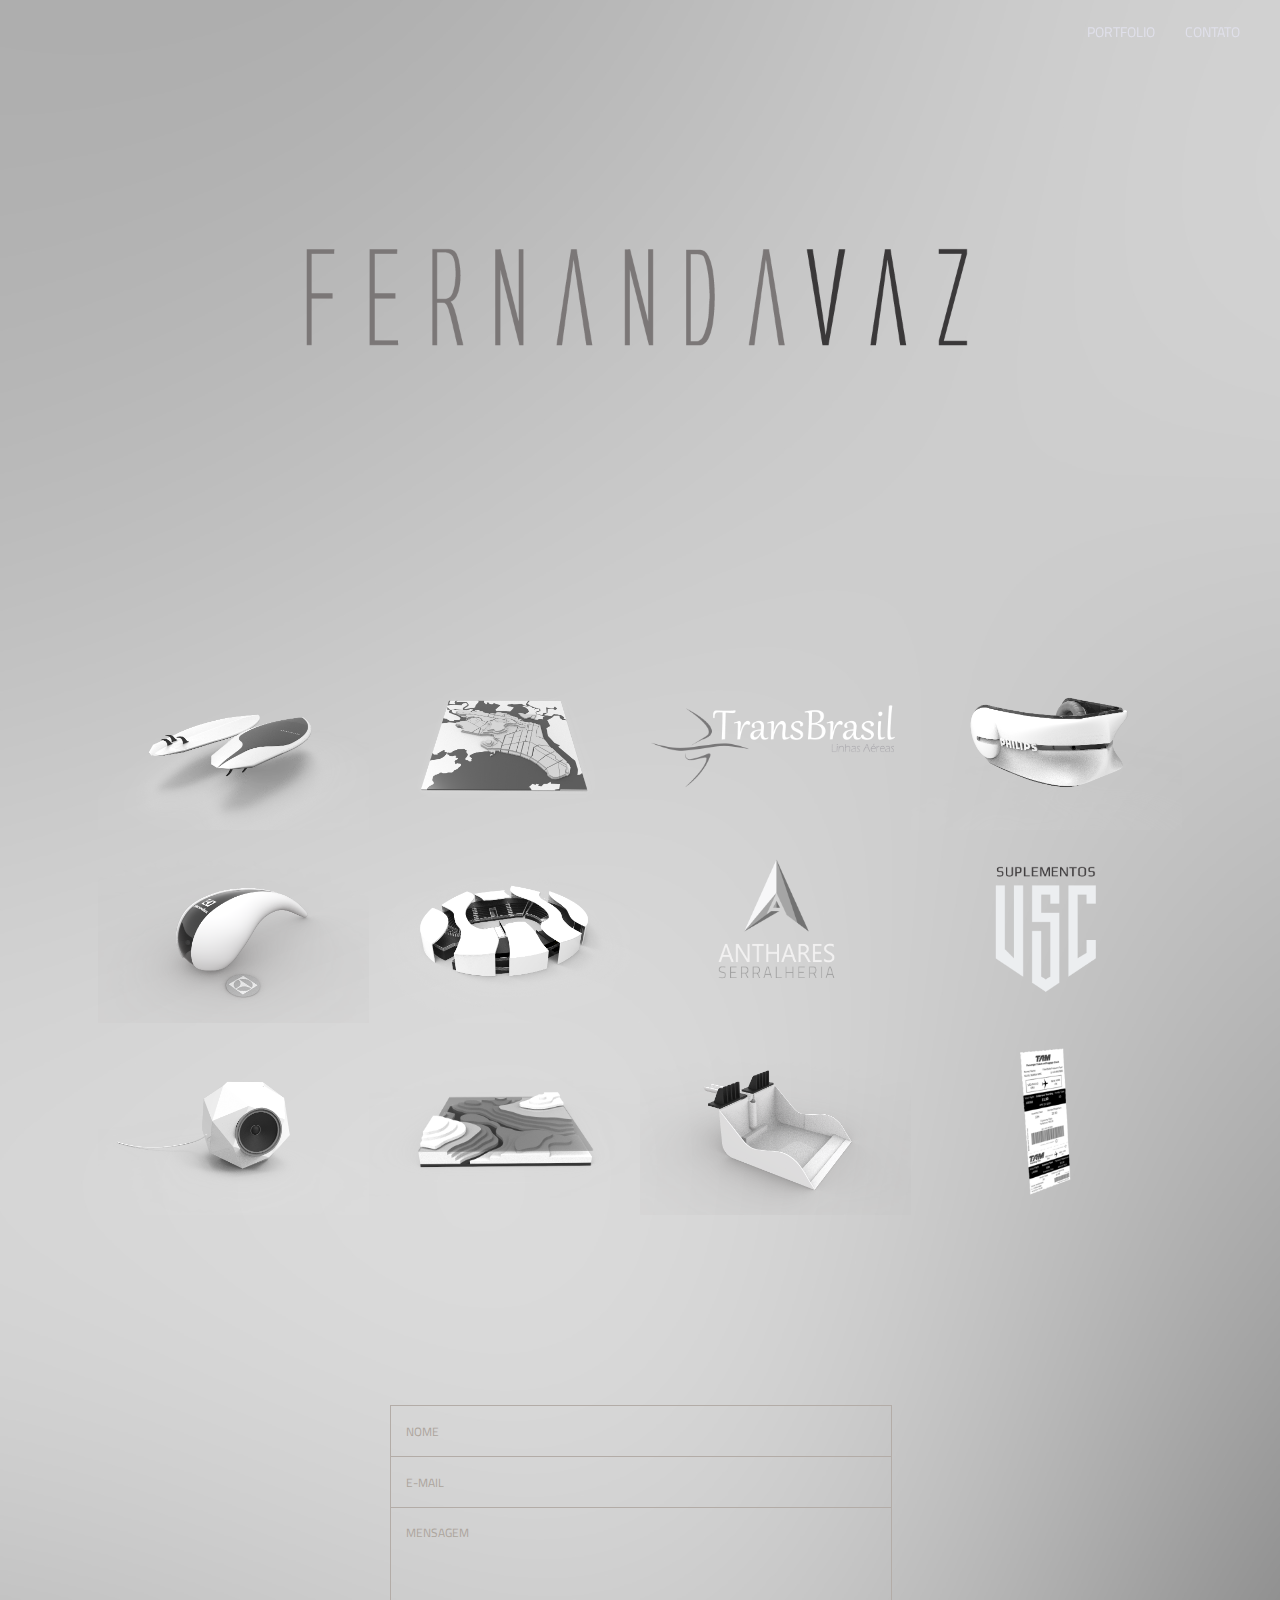
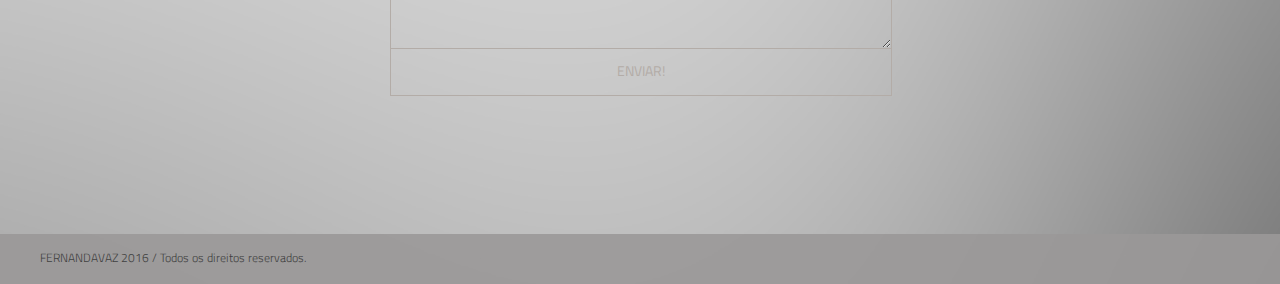
==== commit b7a8a1df: "inseridos projetos prancha e mapa santos" ====
--- a/index.html
+++ b/index.html
@@ -48,6 +48,290 @@
 
       <!--GRID DE PROJETOS-->
       <section class="gridprojetos">
+
+        <!--PROJETO 11 -->
+
+        <div class="img-box produto">
+          <img class="img-default" src="img/projetos/prancha/a.png">
+          <a href="#popup11">
+          <img class="img-hover" src="img/projetos/prancha/b.png"></a>
+        </div>
+
+            <!--POPUP 11-->
+
+            <div id="popup11" class="overlay">
+              <div class="popup">
+                <section class="projectimgs">
+                  <img class="carroussel" src= "img/projetos/prancha/1.png">
+                  <img class="carroussel" src= "img/projetos/prancha/2.png">
+                  <img class="carroussel" src= "img/projetos/prancha/3.png">
+
+                </section>
+                <section class="projectinfos">
+                  <div class="img-infos"><img src="img/projetos/prancha/b.png"></div>
+                  <div class="descricao">
+                    <h1> SURF SHAPE </h1>
+                    <h2> Conceito de prancha de surf.</h2>
+                    <h3> Softwares utilizados:</h3>
+                    <h4> Rhino3D e Keyshot. </h4>
+                  </div>
+                </section>
+                <a class="close" href="#portfolio">&times;</a>
+              </div>
+            </div>
+
+
+        <!--PROJETO 12 -->
+
+        <div class="img-box produto">
+          <img class="img-default" src="img/projetos/mapasantos/c.png">
+          <a href="#popup12">
+          <img class="img-hover" src="img/projetos/mapasantos/d.png"></a>
+        </div>
+
+            <!--POPUP 12-->
+
+            <div id="popup12" class="overlay">
+              <div class="popup">
+                <section class="projectimgs">
+                  <img class="carroussel" src= "img/projetos/mapasantos/2.jpg">
+                  <img class="carroussel" src= "img/projetos/mapasantos/1.png">
+                  <img class="carroussel" src= "img/projetos/mapasantos/3.jpg">
+
+                </section>
+                <section class="projectinfos">
+                  <div class="img-infos"><img src="img/projetos/mapasantos/d.png"></div>
+                  <div class="descricao">
+                    <h1> SANTOS TÁTIL </h1>
+                    <h2> Mapa tátil da cidade de Santos. *25 cm x 25 cm; Madeira e resina; CNC Corte a laser e fresadora.   </h2>
+                    <h3> Softwares utilizados:</h3>
+                    <h4> Rhino3D e Keyshot. </h4>
+                  </div>
+                </section>
+                <a class="close" href="#portfolio">&times;</a>
+              </div>
+            </div>
+
+
+        <!--PROJETO 2 -->
+
+        <div class="img-box grafico">
+          <img class="img-default" src="img/projetos/transbrasil/0.png">
+          <a href="#popup2">
+          <img class="img-hover" src="img/projetos/transbrasil/1.png"></a>
+        </div>
+
+        <!--POPUP 2-->
+
+        <div id="popup2" class="overlay">
+          <div class="popup">
+            <section class="projectimgs">
+              <img class="carroussel" src= "img/projetos/transbrasil/a.jpg">
+              <img class="carroussel" src= "img/projetos/transbrasil/b.jpg">
+            </section>
+            <section class="projectinfos">
+              <div class="img-infos"><img src="img/projetos/transbrasil/1.png"></div>
+              <div class="descricao">
+                <h1> LOGO TRANSBRASIL </h1>
+                <h2> Trabalho acadêmico com objetivo de redesenhar marca da antiga empresa aérea TransBrasil.  </h2>
+                <h3> Softwares utilizados:</h3>
+                <h4> Illustrator e Photoshop. </h4>
+              </div>
+            </section>
+            <a class="close" href="#portfolio">&times;</a>
+          </div>
+        </div>
+
+
+        <!--PROJETO 3 -->
+
+        <div class="img-box produto">
+          <img class="img-default" src="img/projetos/philips/0.png">
+          <a href="#popup3">
+          <img class="img-hover" src="img/projetos/philips/1.png"></a>
+        </div>
+
+        <!--POPUP 3-->
+
+        <div id="popup3" class="overlay">
+          <div class="popup">
+            <section class="projectimgs">
+              <img class="carroussel" src= "img/projetos/philips/b.png">
+              <img class="carroussel" src= "img/projetos/philips/4.png">
+              <img class="carroussel" src= "img/projetos/philips/6.png">
+            </section>
+            <section class="projectinfos">
+              <div class="img-infos"><img src="img/projetos/philips/1.png"></div>
+              <div class="descricao">
+                <h1> SYNESTHESIE </h1>
+                <h2> Produto desenvolvido para o concurso de design realizado pela empresa Philips. O produto visa estimular os cinco sentidos do usuário a partir da realidade virtual.  </h2>
+                <h3> Softwares utilizados:</h3>
+                <h4> Rhino3D, 3D Studio Max e Keyshot. </h4>
+              </div>
+            </section>
+            <a class="close" href="#portfolio">&times;</a>
+          </div>
+        </div>
+
+        <!--PROJETO 4 -->
+
+        <div class="img-box produto">
+          <img class="img-default" src="img/projetos/electrolux/0.png">
+          <a href="#popup4">
+          <img class="img-hover" src="img/projetos/electrolux/1.png"></a>
+        </div>
+
+        <!--POPUP 4-->
+
+        <div id="popup4" class="overlay">
+          <div class="popup">
+            <section class="projectimgs">
+              <img class="carroussel" src= "img/projetos/electrolux/2.jpg">
+              <img class="carroussel" src= "img/projetos/electrolux/10.jpg">
+              <img class="carroussel" src= "img/projetos/electrolux/3.jpg">
+              <img class="carroussel" src= "img/projetos/electrolux/4.jpg">
+              <img class="carroussel" src= "img/projetos/electrolux/5.jpg">
+              <img class="carroussel" src= "img/projetos/electrolux/6.jpg">
+              <img class="carroussel" src= "img/projetos/electrolux/7.jpg">
+              <img class="carroussel" src= "img/projetos/electrolux/8.jpg">
+              <img class="carroussel" src= "img/projetos/electrolux/9.jpg">
+              <img class="carroussel" src= "img/projetos/electrolux/11.jpg">
+            </section>
+            <section class="projectinfos">
+              <div class="img-infos"><img src="img/projetos/electrolux/1.png"></div>
+              <div class="descricao">
+                <h1> DROPAIR </h1>
+                <h2> Projeto classificado entre os TOP 50+ do concurso mundial Electrolux Design Lab 2013.  </h2>
+                <h3> Softwares utilizados:</h3>
+                <h4> 3D Studio Max. </h4>
+              </div>
+            </section>
+            <a class="close" href="#portfolio">&times;</a>
+          </div>
+        </div>
+
+
+        <!--PROJETO 5 -->
+
+        <div class="img-box produto">
+          <img class="img-default" src="img/projetos/arenabb/0.png">
+          <a href="#popup5">
+          <img class="img-hover" src="img/projetos/arenabb/1.png"></a>
+        </div>
+
+        <!--POPUP 5-->
+
+        <div id="popup5" class="overlay">
+          <div class="popup">
+            <section class="projectimgs">
+              <img class="carroussel" src= "img/projetos/arenabb/1.jpg">
+              <img class="carroussel" src= "img/projetos/arenabb/2.jpg">
+              <img class="carroussel" src= "img/projetos/arenabb/3.jpg">
+              <img class="carroussel" src= "img/projetos/arenabb/4.jpg">
+              <img class="carroussel" src= "img/projetos/arenabb/5.jpg">
+              <img class="carroussel" src= "img/projetos/arenabb/6.jpg">
+            </section>
+            <section class="projectinfos">
+              <div class="img-infos"><img src="img/projetos/arenabb/1.png"></div>
+              <div class="descricao">
+                <h1> ARENA CBV BANCO DO BRASIL </h1>
+                <h2> Projeto realizado por equipe composta por 20 alunos escolhidos pelo Studio Grid do Centro Universitário Belas Artes de São Paulo para a nova arena do Circuito Brasileiro Vôlei de Praia Banco do Brasil - CBV. </h2>
+                <h3> Softwares utilizados:</h3>
+                <h4> Rhino3D, AutoCAD, 3D Studio MAX e Keyshot. </h4>
+              </div>
+            </section>
+            <a class="close" href="#portfolio">&times;</a>
+          </div>
+        </div>
+
+        <!--PROJETO 6 -->
+
+        <div class="img-box grafico">
+          <img class="img-default" src="img/projetos/serralheria/0.png">
+          <a href="#popup6">
+          <img class="img-hover" src="img/projetos/serralheria/1.png"></a>
+        </div>
+
+        <!--POPUP 6-->
+
+        <div id="popup6" class="overlay">
+          <div class="popup">
+            <section class="projectimgs">
+              <img class="carroussel" src= "img/projetos/serralheria/a.png">
+            </section>
+            <section class="projectinfos">
+              <div class="img-infos"><img src="img/projetos/serralheria/1.png"></div>
+              <div class="descricao">
+                <h1> SERRALHERIA ANTHARES </h1>
+                <h2> Marca desenvolvida para metalúrgica. </h2>
+                <h3> Softwares utilizados:</h3>
+                <h4> Illustrator. </h4>
+              </div>
+            </section>
+            <a class="close" href="#portfolio">&times;</a>
+          </div>
+        </div>
+
+        <!--PROJETO 7 -->
+
+        <div class="img-box grafico">
+          <img class="img-default" src="img/projetos/vsc/0.png">
+          <a href="#popup7">
+          <img class="img-hover" src="img/projetos/vsc/1.png"></a>
+        </div>
+
+        <!--POPUP 7-->
+
+        <div id="popup7" class="overlay">
+          <div class="popup">
+            <section class="projectimgs">
+              <img class="carroussel" src= "img/projetos/vsc/a.png">
+
+            </section>
+            <section class="projectinfos">
+              <div class="img-infos">
+                <img src="img/projetos/vsc/1.png"></div>
+              <div class="descricao">
+                <h1> VSC SUPLEMENTOS </h1>
+                <h2> Marca desenvolvida para loja de suplementos. </h2>
+                <h3> Softwares utilizados:</h3>
+                <h4> Illustrator. </h4>
+              </div>
+            </section>
+            <a class="close" href="#portfolio">&times;</a>
+          </div>
+        </div>
+
+        <!--PROJETO 8 -->
+
+        <div class="img-box produto">
+          <img class="img-default" src="img/projetos/caixa/0.png">
+          <a href="#popup8">
+          <img class="img-hover" src="img/projetos/caixa/1.png"></a>
+        </div>
+
+        <!--POPUP 8-->
+
+        <div id="popup8" class="overlay">
+          <div class="popup">
+            <section class="projectimgs">
+              <img class="carroussel" src= "img/projetos/caixa/a.jpg">
+              <img class="carroussel" src= "img/projetos/caixa/b.jpg">
+              <img class="carroussel" src= "img/projetos/caixa/c.jpg">
+            </section>
+            <section class="projectinfos">
+              <div class="img-infos">
+                <img src="img/projetos/caixa/1.png"></div>
+              <div class="descricao">
+                <h1>CAIXA ACÚSTICA</h1>
+                <h2> Projeto acadêmido realizado em conjunto com Daniela Castro e Marco Antônio Iglesias. </h2>
+                <h3> Softwares utilizados:</h3>
+                <h4> Rhino3D e Keyshot. </h4>
+              </div>
+            </section>
+            <a class="close" href="#portfolio">&times;</a>
+          </div>
+        </div>
 
         <!--PROJETO 1 -->
 
@@ -80,229 +364,6 @@
               </div>
             </div>
 
-
-
-
-        <!--PROJETO 2 -->
-
-        <div class="img-box grafico">
-          <img class="img-default" src="img/projetos/transbrasil/0.png">
-          <a href="#popup2">
-          <img class="img-hover" src="img/projetos/transbrasil/1.png"></a>
-        </div>
-
-        <!--POPUP 2-->
-
-        <div id="popup2" class="overlay">
-          <div class="popup">
-            <section class="projectimgs">
-              <img class="carroussel" src= "img/projetos/transbrasil/a.jpg">
-              <img class="carroussel" src= "img/projetos/transbrasil/b.jpg">
-            </section>
-            <section class="projectinfos">
-              <div class="img-infos"><img src="img/projetos/transbrasil/1.png"></div>
-              <div class="descricao">
-                <h1> LOGO TRANSBRASIL </h1>
-                <h2> Trabalho acadêmico com objetivo de redesenhar marca da antiga empresa aérea TransBrasil.  </h2>
-                <h3> Softwares utilizados:</h3>
-                <h4> Illustrator e Photoshop. </h4>
-              </div>
-            </section>
-            <a class="close" href="#portfolio">&times;</a>
-          </div>
-        </div>
-
-
-        <!--PROJETO 3 -->
-
-        <div class="img-box produto">
-          <img class="img-default" src="img/projetos/philips/0.png">
-          <a href="#popup3">
-          <img class="img-hover" src="img/projetos/philips/1.png"></a>
-        </div>
-
-        <!--POPUP 3-->
-
-        <div id="popup3" class="overlay">
-          <div class="popup">
-            <section class="projectimgs">
-              <img class="carroussel" src= "img/projetos/philips/b.png">
-              <img class="carroussel" src= "img/projetos/philips/4.png">
-              <img class="carroussel" src= "img/projetos/philips/6.png">
-            </section>
-            <section class="projectinfos">
-              <div class="img-infos"><img src="img/projetos/philips/1.png"></div>
-              <div class="descricao">
-                <h1> SYNESTHESIE </h1>
-                <h2> Produto desenvolvido para o concurso de design realizado pela empresa Philips. O produto visa estimular os cinco sentidos do usuário a partir da realidade virtual.  </h2>
-                <h3> Softwares utilizados:</h3>
-                <h4> Rhino3D, 3D Studio Max e Keyshot. </h4>
-              </div>
-            </section>
-            <a class="close" href="#portfolio">&times;</a>
-          </div>
-        </div>
-
-        <!--PROJETO 4 -->
-
-        <div class="img-box produto">
-          <img class="img-default" src="img/projetos/electrolux/0.png">
-          <a href="#popup4">
-          <img class="img-hover" src="img/projetos/electrolux/1.png"></a>
-        </div>
-
-        <!--POPUP 4-->
-
-        <div id="popup4" class="overlay">
-          <div class="popup">
-            <section class="projectimgs">
-              <img class="carroussel" src= "img/projetos/electrolux/2.jpg">
-              <img class="carroussel" src= "img/projetos/electrolux/10.jpg">
-              <img class="carroussel" src= "img/projetos/electrolux/3.jpg">
-              <img class="carroussel" src= "img/projetos/electrolux/4.jpg">
-              <img class="carroussel" src= "img/projetos/electrolux/5.jpg">
-              <img class="carroussel" src= "img/projetos/electrolux/6.jpg">
-              <img class="carroussel" src= "img/projetos/electrolux/7.jpg">
-              <img class="carroussel" src= "img/projetos/electrolux/8.jpg">
-              <img class="carroussel" src= "img/projetos/electrolux/9.jpg">
-              <img class="carroussel" src= "img/projetos/electrolux/11.jpg">
-            </section>
-            <section class="projectinfos">
-              <div class="img-infos"><img src="img/projetos/electrolux/1.png"></div>
-              <div class="descricao">
-                <h1> DROPAIR </h1>
-                <h2> Projeto classificado entre os TOP 50+ do concurso mundial Electrolux Design Lab 2013.  </h2>
-                <h3> Softwares utilizados:</h3>
-                <h4> 3D Studio Max. </h4>
-              </div>
-            </section>
-            <a class="close" href="#portfolio">&times;</a>
-          </div>
-        </div>
-
-
-        <!--PROJETO 5 -->
-
-        <div class="img-box produto">
-          <img class="img-default" src="img/projetos/arenabb/0.png">
-          <a href="#popup5">
-          <img class="img-hover" src="img/projetos/arenabb/1.png"></a>
-        </div>
-
-        <!--POPUP 5-->
-
-        <div id="popup5" class="overlay">
-          <div class="popup">
-            <section class="projectimgs">
-              <img class="carroussel" src= "img/projetos/arenabb/1.jpg">
-              <img class="carroussel" src= "img/projetos/arenabb/2.jpg">
-              <img class="carroussel" src= "img/projetos/arenabb/3.jpg">
-              <img class="carroussel" src= "img/projetos/arenabb/4.jpg">
-              <img class="carroussel" src= "img/projetos/arenabb/5.jpg">
-              <img class="carroussel" src= "img/projetos/arenabb/6.jpg">
-            </section>
-            <section class="projectinfos">
-              <div class="img-infos"><img src="img/projetos/arenabb/1.png"></div>
-              <div class="descricao">
-                <h1> ARENA CBV BANCO DO BRASIL </h1>
-                <h2> Projeto realizado por equipe composta por 20 alunos escolhidos pelo Studio Grid do Centro Universitário Belas Artes de São Paulo para a nova arena do Circuito Brasileiro Vôlei de Praia Banco do Brasil - CBV. </h2>
-                <h3> Softwares utilizados:</h3>
-                <h4> Rhino3D, AutoCAD, 3D Studio MAX e Keyshot. </h4>
-              </div>
-            </section>
-            <a class="close" href="#portfolio">&times;</a>
-          </div>
-        </div>
-
-        <!--PROJETO 6 -->
-
-        <div class="img-box grafico">
-          <img class="img-default" src="img/projetos/serralheria/0.png">
-          <a href="#popup6">
-          <img class="img-hover" src="img/projetos/serralheria/1.png"></a>
-        </div>
-
-        <!--POPUP 6-->
-
-        <div id="popup6" class="overlay">
-          <div class="popup">
-            <section class="projectimgs">
-              <img class="carroussel" src= "img/projetos/serralheria/a.png">
-            </section>
-            <section class="projectinfos">
-              <div class="img-infos"><img src="img/projetos/serralheria/1.png"></div>
-              <div class="descricao">
-                <h1> SERRALHERIA ANTHARES </h1>
-                <h2> Marca desenvolvida para metalúrgica. </h2>
-                <h3> Softwares utilizados:</h3>
-                <h4> Illustrator. </h4>
-              </div>
-            </section>
-            <a class="close" href="#portfolio">&times;</a>
-          </div>
-        </div>
-
-        <!--PROJETO 7 -->
-
-        <div class="img-box grafico">
-          <img class="img-default" src="img/projetos/vsc/0.png">
-          <a href="#popup7">
-          <img class="img-hover" src="img/projetos/vsc/1.png"></a>
-        </div>
-
-        <!--POPUP 7-->
-
-        <div id="popup7" class="overlay">
-          <div class="popup">
-            <section class="projectimgs">
-              <img class="carroussel" src= "img/projetos/vsc/a.png">
-
-            </section>
-            <section class="projectinfos">
-              <div class="img-infos">
-                <img src="img/projetos/vsc/1.png"></div>
-              <div class="descricao">
-                <h1> VSC SUPLEMENTOS </h1>
-                <h2> Marca desenvolvida para loja de suplementos. </h2>
-                <h3> Softwares utilizados:</h3>
-                <h4> Illustrator. </h4>
-              </div>
-            </section>
-            <a class="close" href="#portfolio">&times;</a>
-          </div>
-        </div>
-
-        <!--PROJETO 8 -->
-
-        <div class="img-box produto">
-          <img class="img-default" src="img/projetos/caixa/0.png">
-          <a href="#popup8">
-          <img class="img-hover" src="img/projetos/caixa/1.png"></a>
-        </div>
-
-        <!--POPUP 8-->
-
-        <div id="popup8" class="overlay">
-          <div class="popup">
-            <section class="projectimgs">
-              <img class="carroussel" src= "img/projetos/caixa/a.jpg">
-              <img class="carroussel" src= "img/projetos/caixa/b.jpg">
-              <img class="carroussel" src= "img/projetos/caixa/c.jpg">
-            </section>
-            <section class="projectinfos">
-              <div class="img-infos">
-                <img src="img/projetos/caixa/1.png"></div>
-              <div class="descricao">
-                <h1>CAIXA ACÚSTICA</h1>
-                <h2> Projeto acadêmido realizado em conjunto com Daniela Castro e Marco Antônio Iglesias. </h2>
-                <h3> Softwares utilizados:</h3>
-                <h4> Rhino3D e Keyshot. </h4>
-              </div>
-            </section>
-            <a class="close" href="#portfolio">&times;</a>
-          </div>
-        </div>
-
         <!--PROJETO 9 -->
 
         <div class="img-box produto">
@@ -377,10 +438,11 @@
 
     <section id="contato" class="secao">
       <form id="form" class="topBefore" action="https://formspree.io/fernandasvo@hotmail.com" method="post">
-      		  <input id="name" type="text" placeholder="NOME" name: "fullname">
+      		  <input id="name" type="text" placeholder="NOME" name="name">
       		  <input id="email" type="text" placeholder="E-MAIL" name="email">
-      		  <textarea id="message" type="text" placeholder="MENSAGEM"></textarea>
+      		  <textarea id="message" type="text" placeholder="MENSAGEM" name="message"></textarea>
         <input id="submit" type="submit" value="ENVIAR!">
+
 
       </form>
     </section>
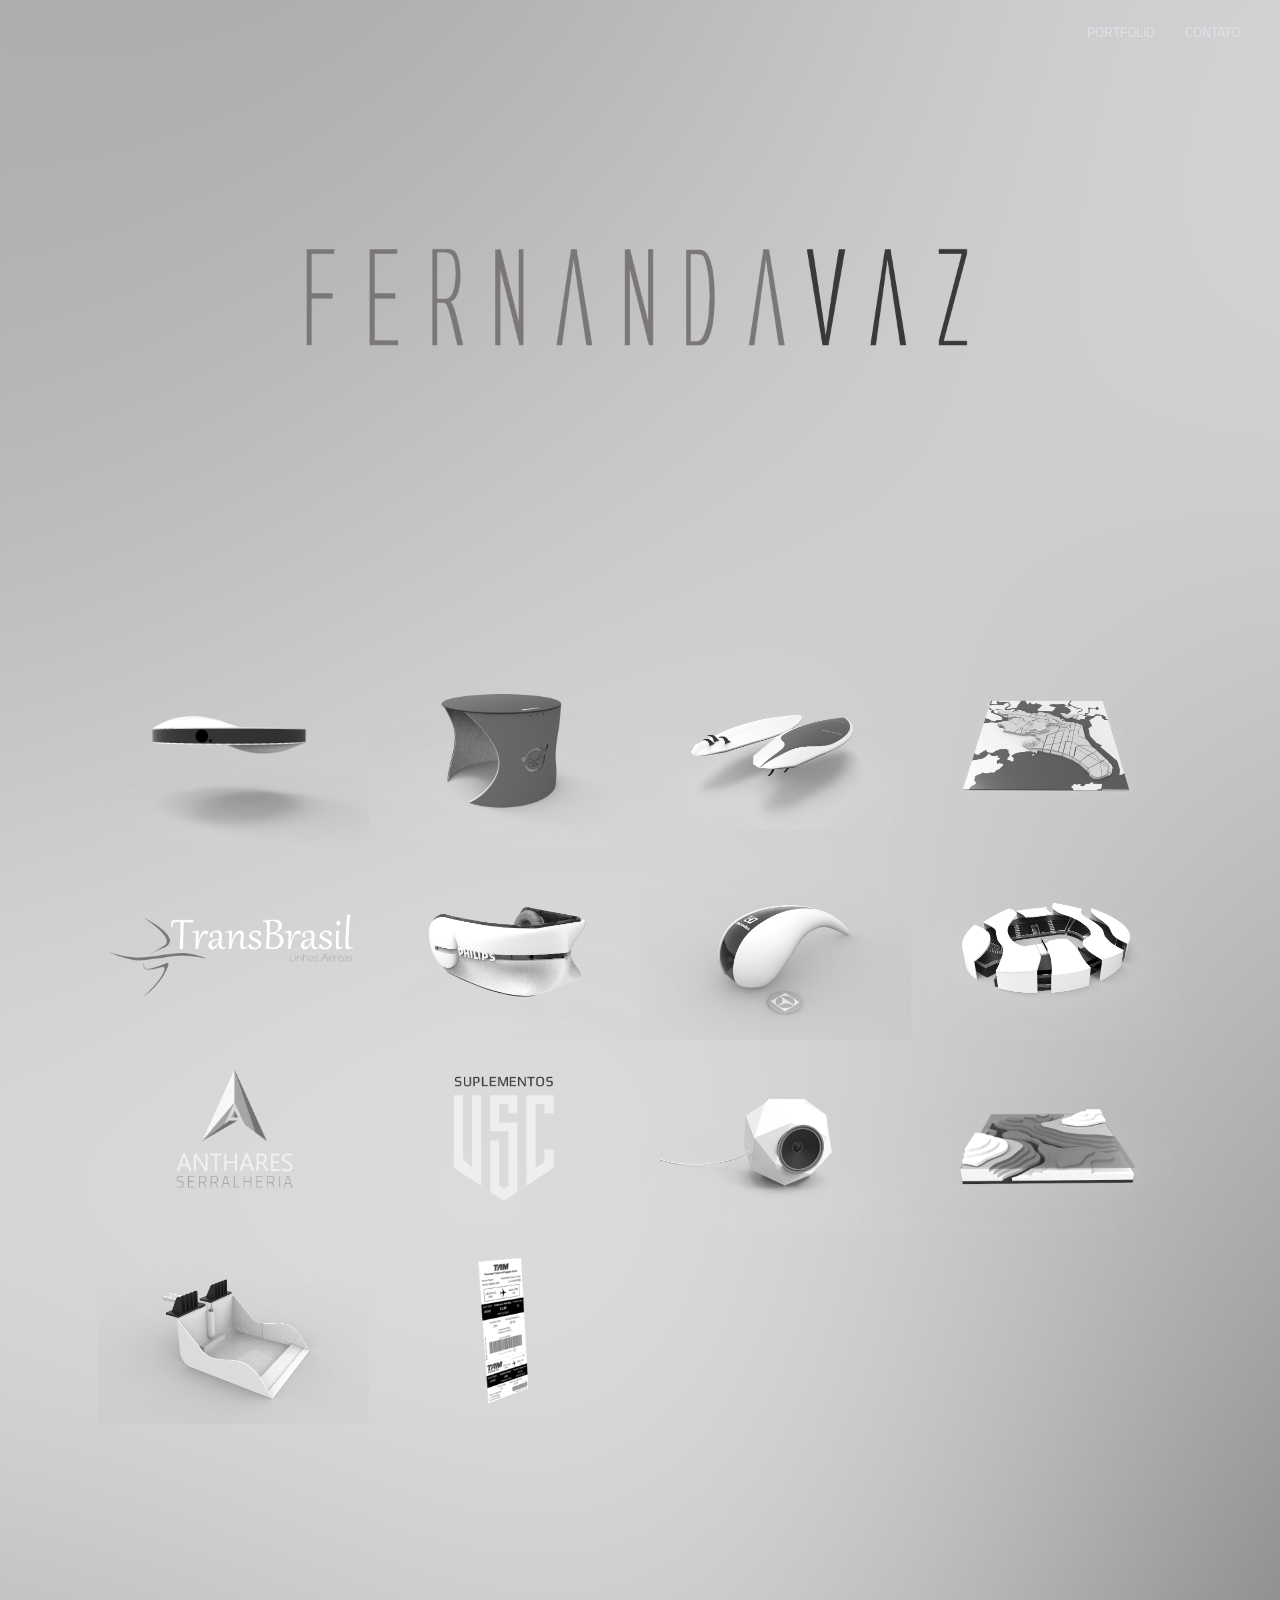
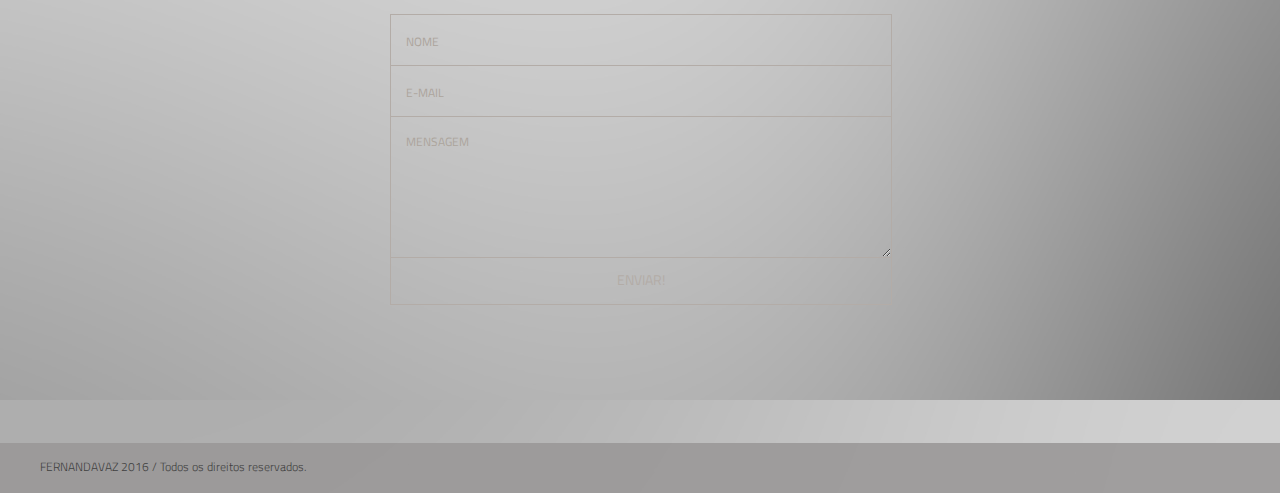
==== commit 748ccce5: "com projetos RD" ====
--- a/index.html
+++ b/index.html
@@ -48,6 +48,70 @@
 
       <!--GRID DE PROJETOS-->
       <section class="gridprojetos">
+
+        <!--PROJETO 14 -->
+
+        <div class="img-box produto">
+          <img class="img-default" src="img/projetos/slicedrum/0.png">
+          <a href="#popup14">
+          <img class="img-hover" src="img/projetos/slicedrum/1.png"></a>
+        </div>
+
+            <!--POPUP 14-->
+
+            <div id="popup14" class="overlay">
+              <div class="popup">
+                <section class="projectimgs">
+                  <img class="carroussel" src= "img/projetos/slicedrum/a.jpg">
+                  <img class="carroussel" src= "img/projetos/slicedrum/b.jpg">
+                  <img class="carroussel" src= "img/projetos/slicedrum/c.jpg">
+                  <img class="carroussel" src= "img/projetos/slicedrum/d.jpg">
+                  <img class="carroussel" src= "img/projetos/slicedrum/e.jpg">
+                </section>
+                <section class="projectinfos">
+                  <div class="img-infos"><img src="img/projetos/slicedrum/1.png"></div>
+                  <div class="descricao">
+                    <h1> SliceDrum </h1>
+                    <h2> Projetor modular 360º desenhado para empresa RedDrummer Tecnologia. Patente USA D758995. </h2>
+                    <h2> Autores: Andre Gustavo Vellozo Luz e Fernanda Souza Vaz de Oliveira. Assignee: RedDrummer LLC.</h2>
+                    <h3> Softwares utilizados:</h3>
+                    <h4> Rhino3D e Keyshot. </h4>
+                  </div>
+                </section>
+                <a class="close" href="#portfolio">&times;</a>
+              </div>
+            </div>
+
+        <!--PROJETO 13 -->
+
+        <div class="img-box produto">
+          <img class="img-default" src="img/projetos/spacedrumg/0.png">
+          <a href="#popup13">
+          <img class="img-hover" src="img/projetos/spacedrumg/1.png"></a>
+        </div>
+
+            <!--POPUP 13-->
+
+            <div id="popup13" class="overlay">
+              <div class="popup">
+                <section class="projectimgs">
+                  <img class="carroussel" src= "img/projetos/spacedrumg/b.jpg">
+                  <img class="carroussel" src= "img/projetos/spacedrumg/c.jpg">
+
+                </section>
+                <section class="projectinfos">
+                  <div class="img-infos"><img src="img/projetos/spacedrumg/1.png"></div>
+                  <div class="descricao">
+                    <h1> Collaboration Table </h1>
+                    <h2> Digital and touch table desenhada para empresa RedDrummer Tecnologia. Patente USA D737607. </h2>
+                    <h2> Autores: Andre Gustavo Vellozo Luz, Fernanda Souza Vaz de Oliveira e John David Plunkett. Assignee: RedDrummer LLC.</h2>
+                    <h3> Softwares utilizados:</h3>
+                    <h4> Rhino3D e Keyshot. </h4>
+                  </div>
+                </section>
+                <a class="close" href="#portfolio">&times;</a>
+              </div>
+            </div>
 
         <!--PROJETO 11 -->
 
@@ -459,7 +523,7 @@
 
 <!--SCRIPTS-->
 
-    <script src="jquery/jquery-3.1.0.slim.min.js" type="text/javascript"></script>
+    <!--<script src="jquery/jquery-3.1.0.slim.min.js" type="text/javascript"></script>
 
         <script>
 
@@ -507,7 +571,7 @@
           console.log("Filtro funcionando");
         });
 
-  </script>
+  </script>-->
 
   </body>
 </html>
